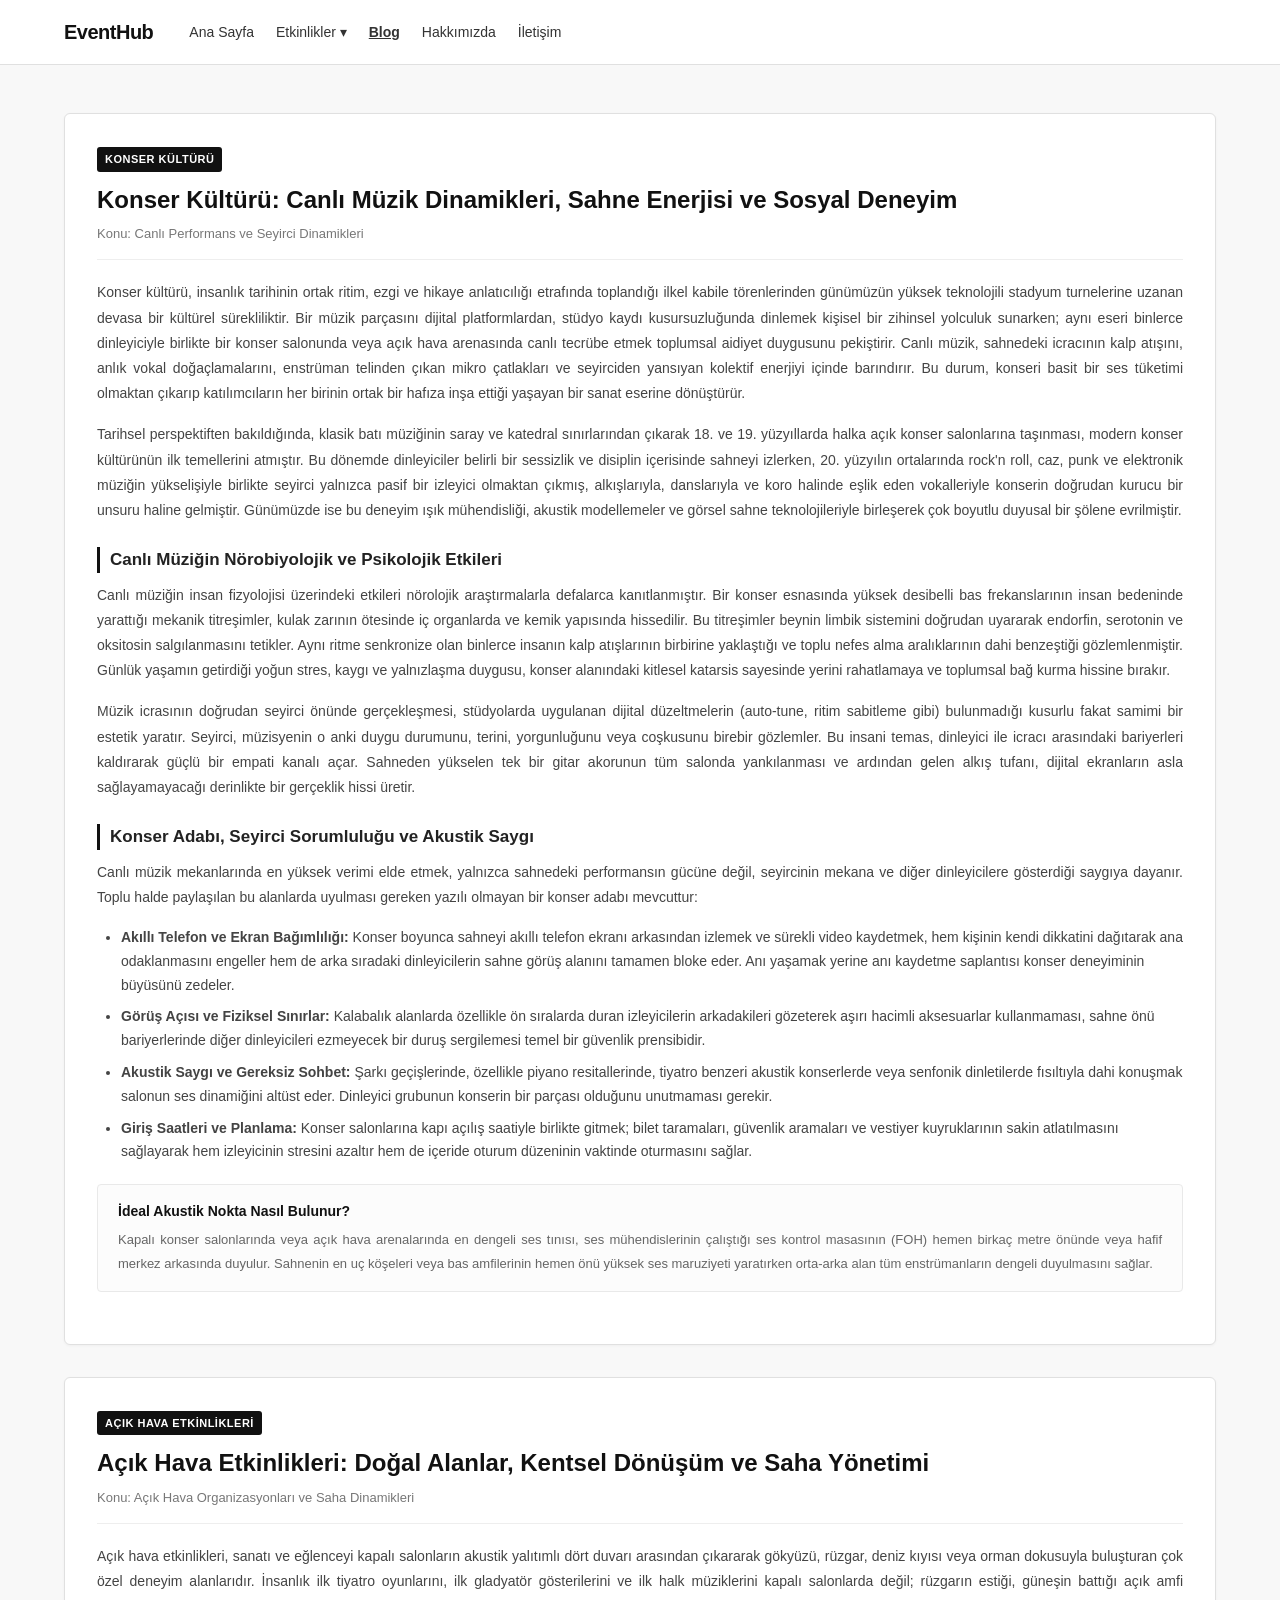
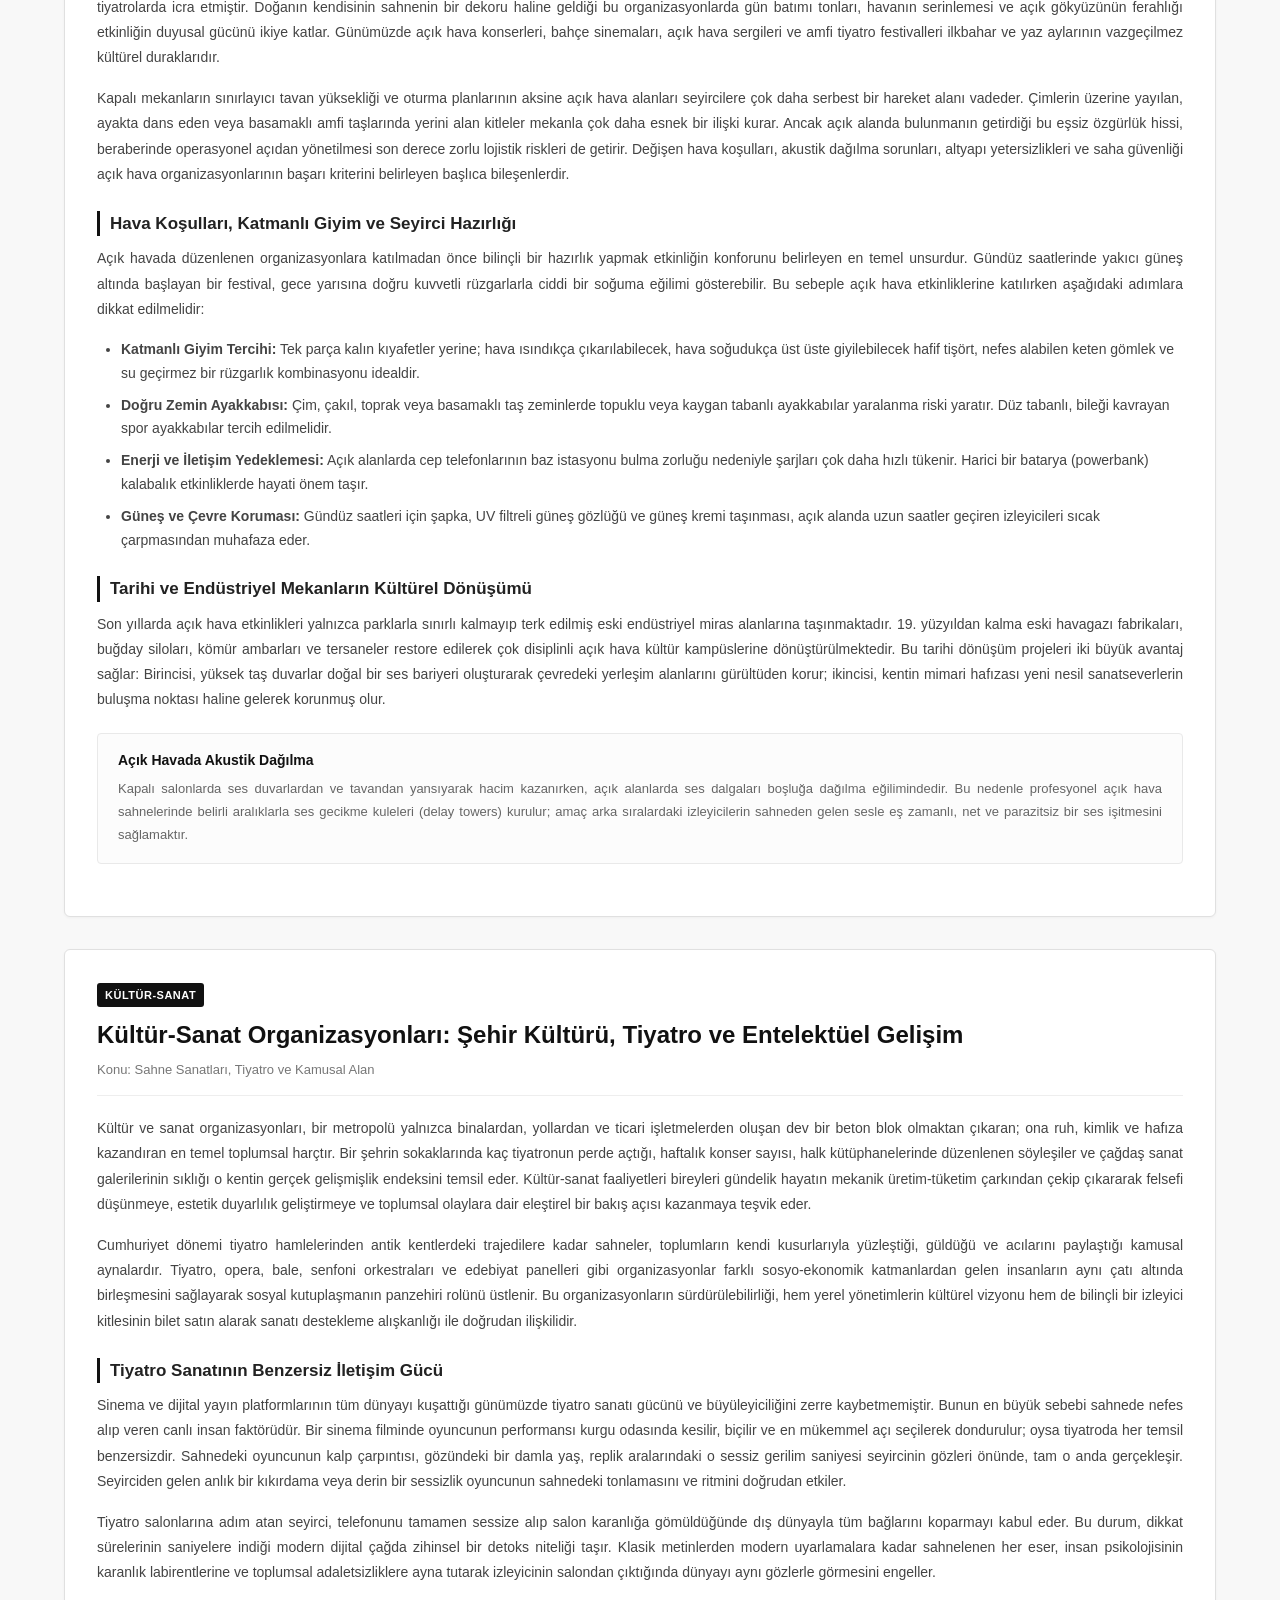
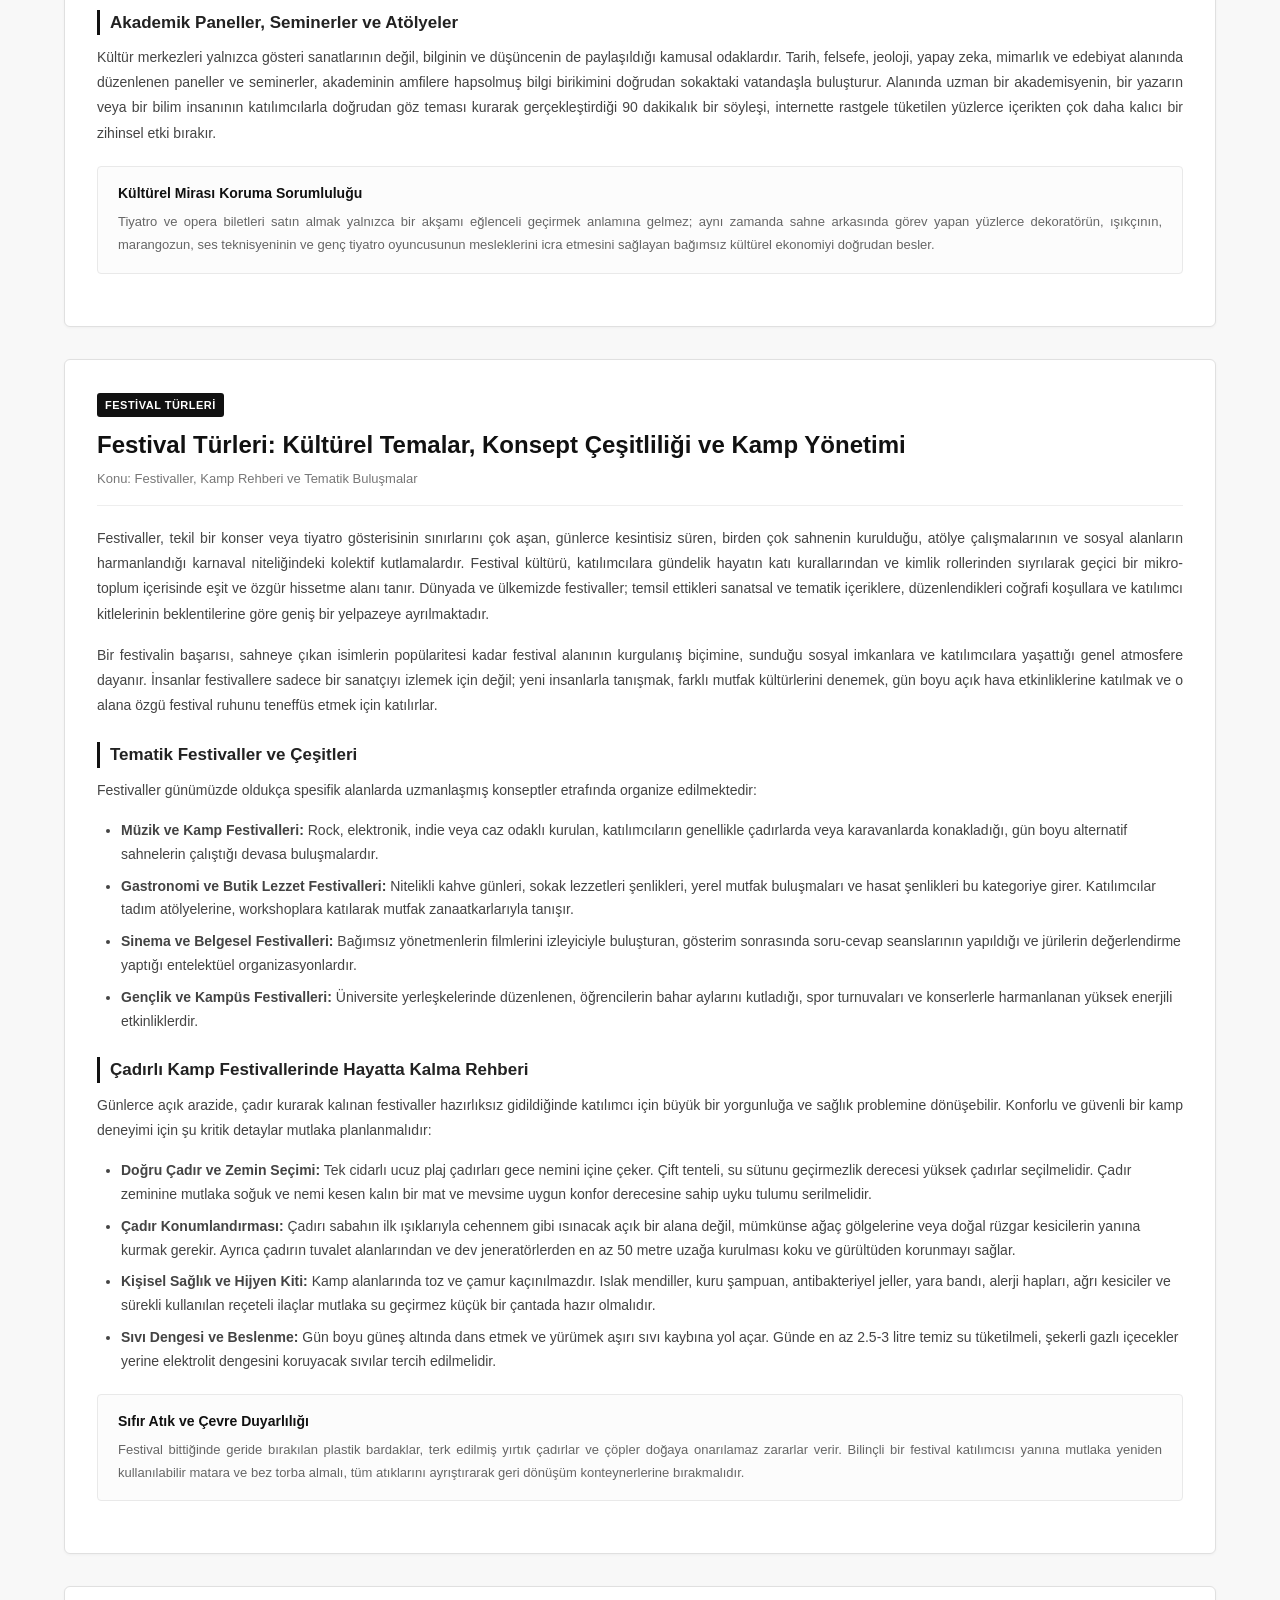
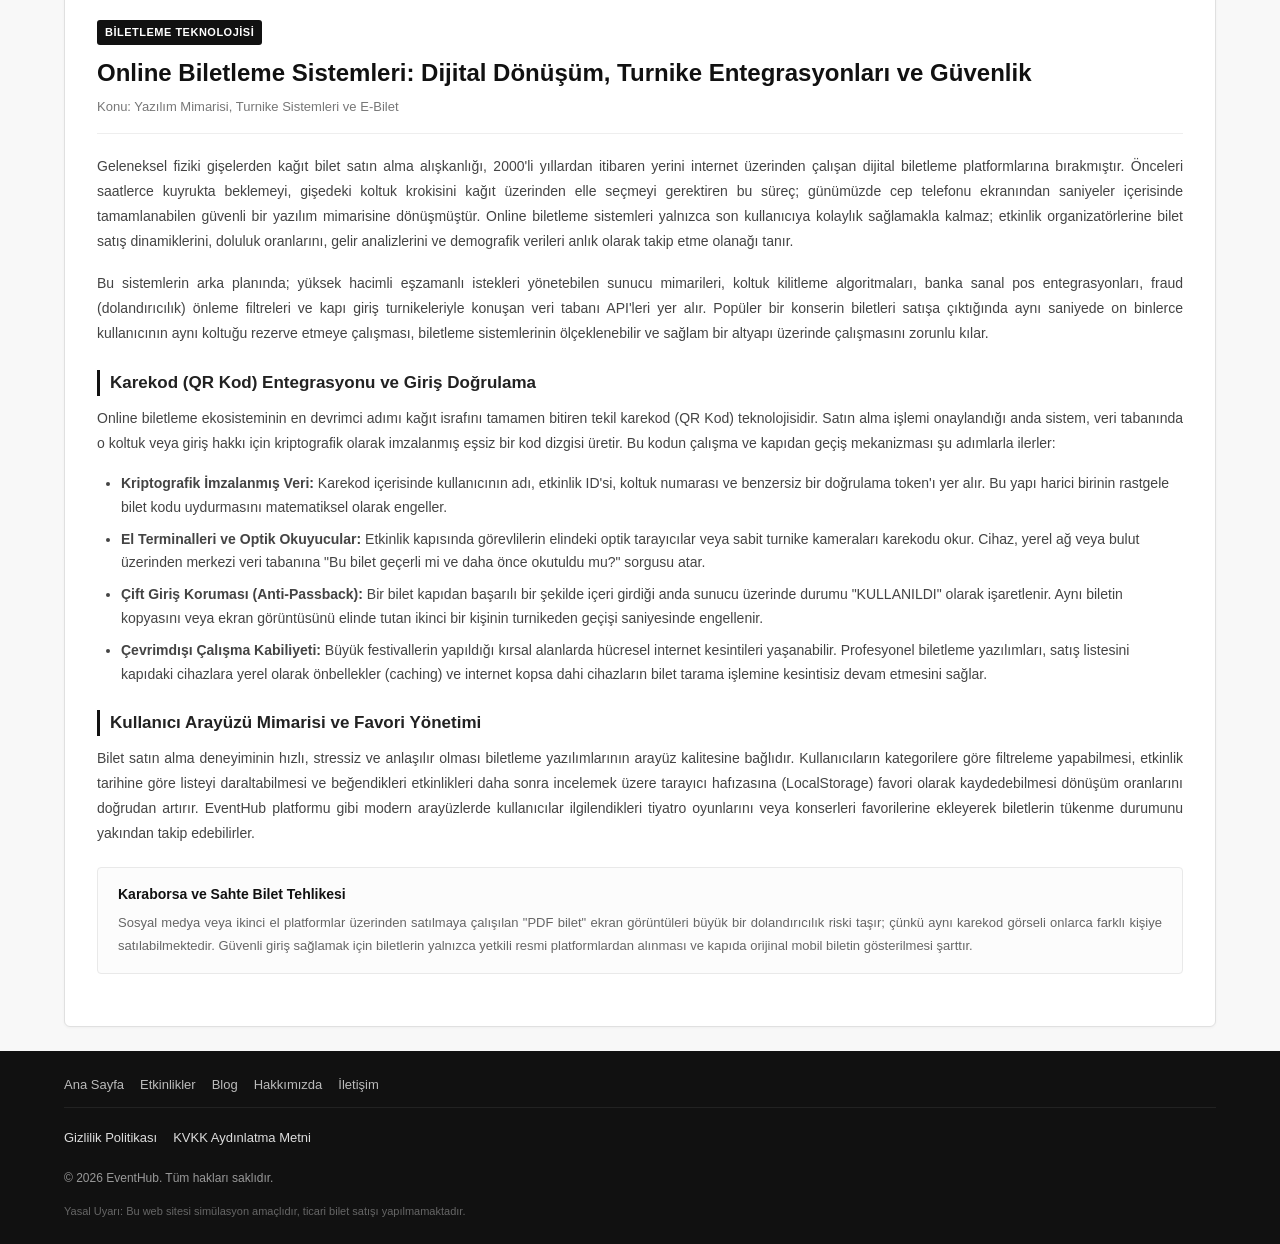
==== blog.html @ a67f977c "blog sayfasi ve AI tarafından olusturulan metinler eklenndi" ====
<!DOCTYPE html>
<html lang="tr">
<head>
  <meta charset="UTF-8">
  <meta name="viewport" content="width=device-width, initial-scale=1.0">
  <title>Blog ve Etkinlik Rehberi | EventHub</title>
  <link rel="stylesheet" href="assets/css/style.css">
</head>
<body>

  <header class="header">
    <div class="nav-bar">
      <a href="index.html" class="logo">EventHub</a>
      <ul class="nav-links">
        <li><a href="index.html">Ana Sayfa</a></li>
        <li class="nav-dropdown">
          <a href="etkinlikler.html" class="dropdown-toggle">Etkinlikler ▾</a>
          <ul class="dropdown-menu">
            <li><a href="etkinlikler.html?kategori=konser">Konserler</a></li>
            <li><a href="etkinlikler.html?kategori=seminer">Seminerler</a></li>
            <li><a href="etkinlikler.html?kategori=festival">Festivaller</a></li>
            <li><a href="etkinlikler.html?kategori=tiyatro">Tiyatro</a></li>
          </ul>
        </li>
        <li><a href="blog.html" style="font-weight: bold; text-decoration: underline;">Blog</a></li>
        <li><a href="hakkimizda.html">Hakkımızda</a></li>
        <li><a href="iletisim.html">İletişim</a></li>
      </ul>
    </div>
  </header>

  <main class="page-body">

    <div class="yazi-kutu">

      <article class="yazi-kart">
        <div class="yazi-ust">
          <span class="kategori-etiket">Konser Kültürü</span>
          <h2>Konser Kültürü: Canlı Müzik Dinamikleri, Sahne Enerjisi ve Sosyal Deneyim</h2>
          <div class="yazi-bilgi">Konu: Canlı Performans ve Seyirci Dinamikleri</div>
        </div>

        <p>Konser kültürü, insanlık tarihinin ortak ritim, ezgi ve hikaye anlatıcılığı etrafında toplandığı ilkel kabile törenlerinden günümüzün yüksek teknolojili stadyum turnelerine uzanan devasa bir kültürel sürekliliktir. Bir müzik parçasını dijital platformlardan, stüdyo kaydı kusursuzluğunda dinlemek kişisel bir zihinsel yolculuk sunarken; aynı eseri binlerce dinleyiciyle birlikte bir konser salonunda veya açık hava arenasında canlı tecrübe etmek toplumsal aidiyet duygusunu pekiştirir. Canlı müzik, sahnedeki icracının kalp atışını, anlık vokal doğaçlamalarını, enstrüman telinden çıkan mikro çatlakları ve seyirciden yansıyan kolektif enerjiyi içinde barındırır. Bu durum, konseri basit bir ses tüketimi olmaktan çıkarıp katılımcıların her birinin ortak bir hafıza inşa ettiği yaşayan bir sanat eserine dönüştürür.</p>

        <p>Tarihsel perspektiften bakıldığında, klasik batı müziğinin saray ve katedral sınırlarından çıkarak 18. ve 19. yüzyıllarda halka açık konser salonlarına taşınması, modern konser kültürünün ilk temellerini atmıştır. Bu dönemde dinleyiciler belirli bir sessizlik ve disiplin içerisinde sahneyi izlerken, 20. yüzyılın ortalarında rock'n roll, caz, punk ve elektronik müziğin yükselişiyle birlikte seyirci yalnızca pasif bir izleyici olmaktan çıkmış, alkışlarıyla, danslarıyla ve koro halinde eşlik eden vokalleriyle konserin doğrudan kurucu bir unsuru haline gelmiştir. Günümüzde ise bu deneyim ışık mühendisliği, akustik modellemeler ve görsel sahne teknolojileriyle birleşerek çok boyutlu duyusal bir şölene evrilmiştir.</p>

        <h3>Canlı Müziğin Nörobiyolojik ve Psikolojik Etkileri</h3>
        <p>Canlı müziğin insan fizyolojisi üzerindeki etkileri nörolojik araştırmalarla defalarca kanıtlanmıştır. Bir konser esnasında yüksek desibelli bas frekanslarının insan bedeninde yarattığı mekanik titreşimler, kulak zarının ötesinde iç organlarda ve kemik yapısında hissedilir. Bu titreşimler beynin limbik sistemini doğrudan uyararak endorfin, serotonin ve oksitosin salgılanmasını tetikler. Aynı ritme senkronize olan binlerce insanın kalp atışlarının birbirine yaklaştığı ve toplu nefes alma aralıklarının dahi benzeştiği gözlemlenmiştir. Günlük yaşamın getirdiği yoğun stres, kaygı ve yalnızlaşma duygusu, konser alanındaki kitlesel katarsis sayesinde yerini rahatlamaya ve toplumsal bağ kurma hissine bırakır.</p>

        <p>Müzik icrasının doğrudan seyirci önünde gerçekleşmesi, stüdyolarda uygulanan dijital düzeltmelerin (auto-tune, ritim sabitleme gibi) bulunmadığı kusurlu fakat samimi bir estetik yaratır. Seyirci, müzisyenin o anki duygu durumunu, terini, yorgunluğunu veya coşkusunu birebir gözlemler. Bu insani temas, dinleyici ile icracı arasındaki bariyerleri kaldırarak güçlü bir empati kanalı açar. Sahneden yükselen tek bir gitar akorunun tüm salonda yankılanması ve ardından gelen alkış tufanı, dijital ekranların asla sağlayamayacağı derinlikte bir gerçeklik hissi üretir.</p>

        <h3>Konser Adabı, Seyirci Sorumluluğu ve Akustik Saygı</h3>
        <p>Canlı müzik mekanlarında en yüksek verimi elde etmek, yalnızca sahnedeki performansın gücüne değil, seyircinin mekana ve diğer dinleyicilere gösterdiği saygıya dayanır. Toplu halde paylaşılan bu alanlarda uyulması gereken yazılı olmayan bir konser adabı mevcuttur:</p>
        <ul>
          <li><strong>Akıllı Telefon ve Ekran Bağımlılığı:</strong> Konser boyunca sahneyi akıllı telefon ekranı arkasından izlemek ve sürekli video kaydetmek, hem kişinin kendi dikkatini dağıtarak ana odaklanmasını engeller hem de arka sıradaki dinleyicilerin sahne görüş alanını tamamen bloke eder. Anı yaşamak yerine anı kaydetme saplantısı konser deneyiminin büyüsünü zedeler.</li>
          <li><strong>Görüş Açısı ve Fiziksel Sınırlar:</strong> Kalabalık alanlarda özellikle ön sıralarda duran izleyicilerin arkadakileri gözeterek aşırı hacimli aksesuarlar kullanmaması, sahne önü bariyerlerinde diğer dinleyicileri ezmeyecek bir duruş sergilemesi temel bir güvenlik prensibidir.</li>
          <li><strong>Akustik Saygı ve Gereksiz Sohbet:</strong> Şarkı geçişlerinde, özellikle piyano resitallerinde, tiyatro benzeri akustik konserlerde veya senfonik dinletilerde fısıltıyla dahi konuşmak salonun ses dinamiğini altüst eder. Dinleyici grubunun konserin bir parçası olduğunu unutmaması gerekir.</li>
          <li><strong>Giriş Saatleri ve Planlama:</strong> Konser salonlarına kapı açılış saatiyle birlikte gitmek; bilet taramaları, güvenlik aramaları ve vestiyer kuyruklarının sakin atlatılmasını sağlayarak hem izleyicinin stresini azaltır hem de içeride oturum düzeninin vaktinde oturmasını sağlar.</li>
        </ul>

        <div class="bilgi-kutu">
          <h4>İdeal Akustik Nokta Nasıl Bulunur?</h4>
          <p>Kapalı konser salonlarında veya açık hava arenalarında en dengeli ses tınısı, ses mühendislerinin çalıştığı ses kontrol masasının (FOH) hemen birkaç metre önünde veya hafif merkez arkasında duyulur. Sahnenin en uç köşeleri veya bas amfilerinin hemen önü yüksek ses maruziyeti yaratırken orta-arka alan tüm enstrümanların dengeli duyulmasını sağlar.</p>
        </div>
      </article>

      <article class="yazi-kart">
        <div class="yazi-ust">
          <span class="kategori-etiket">Açık Hava Etkinlikleri</span>
          <h2>Açık Hava Etkinlikleri: Doğal Alanlar, Kentsel Dönüşüm ve Saha Yönetimi</h2>
          <div class="yazi-bilgi"> Konu: Açık Hava Organizasyonları ve Saha Dinamikleri</div>
        </div>

        <p>Açık hava etkinlikleri, sanatı ve eğlenceyi kapalı salonların akustik yalıtımlı dört duvarı arasından çıkararak gökyüzü, rüzgar, deniz kıyısı veya orman dokusuyla buluşturan çok özel deneyim alanlarıdır. İnsanlık ilk tiyatro oyunlarını, ilk gladyatör gösterilerini ve ilk halk müziklerini kapalı salonlarda değil; rüzgarın estiği, güneşin battığı açık amfi tiyatrolarda icra etmiştir. Doğanın kendisinin sahnenin bir dekoru haline geldiği bu organizasyonlarda gün batımı tonları, havanın serinlemesi ve açık gökyüzünün ferahlığı etkinliğin duyusal gücünü ikiye katlar. Günümüzde açık hava konserleri, bahçe sinemaları, açık hava sergileri ve amfi tiyatro festivalleri ilkbahar ve yaz aylarının vazgeçilmez kültürel duraklarıdır.</p>

        <p>Kapalı mekanların sınırlayıcı tavan yüksekliği ve oturma planlarının aksine açık hava alanları seyircilere çok daha serbest bir hareket alanı vadeder. Çimlerin üzerine yayılan, ayakta dans eden veya basamaklı amfi taşlarında yerini alan kitleler mekanla çok daha esnek bir ilişki kurar. Ancak açık alanda bulunmanın getirdiği bu eşsiz özgürlük hissi, beraberinde operasyonel açıdan yönetilmesi son derece zorlu lojistik riskleri de getirir. Değişen hava koşulları, akustik dağılma sorunları, altyapı yetersizlikleri ve saha güvenliği açık hava organizasyonlarının başarı kriterini belirleyen başlıca bileşenlerdir.</p>

        <h3>Hava Koşulları, Katmanlı Giyim ve Seyirci Hazırlığı</h3>
        <p>Açık havada düzenlenen organizasyonlara katılmadan önce bilinçli bir hazırlık yapmak etkinliğin konforunu belirleyen en temel unsurdur. Gündüz saatlerinde yakıcı güneş altında başlayan bir festival, gece yarısına doğru kuvvetli rüzgarlarla ciddi bir soğuma eğilimi gösterebilir. Bu sebeple açık hava etkinliklerine katılırken aşağıdaki adımlara dikkat edilmelidir:</p>
        <ul>
          <li><strong>Katmanlı Giyim Tercihi:</strong> Tek parça kalın kıyafetler yerine; hava ısındıkça çıkarılabilecek, hava soğudukça üst üste giyilebilecek hafif tişört, nefes alabilen keten gömlek ve su geçirmez bir rüzgarlık kombinasyonu idealdir.</li>
          <li><strong>Doğru Zemin Ayakkabısı:</strong> Çim, çakıl, toprak veya basamaklı taş zeminlerde topuklu veya kaygan tabanlı ayakkabılar yaralanma riski yaratır. Düz tabanlı, bileği kavrayan spor ayakkabılar tercih edilmelidir.</li>
          <li><strong>Enerji ve İletişim Yedeklemesi:</strong> Açık alanlarda cep telefonlarının baz istasyonu bulma zorluğu nedeniyle şarjları çok daha hızlı tükenir. Harici bir batarya (powerbank) kalabalık etkinliklerde hayati önem taşır.</li>
          <li><strong>Güneş ve Çevre Koruması:</strong> Gündüz saatleri için şapka, UV filtreli güneş gözlüğü ve güneş kremi taşınması, açık alanda uzun saatler geçiren izleyicileri sıcak çarpmasından muhafaza eder.</li>
        </ul>

        <h3>Tarihi ve Endüstriyel Mekanların Kültürel Dönüşümü</h3>
        <p>Son yıllarda açık hava etkinlikleri yalnızca parklarla sınırlı kalmayıp terk edilmiş eski endüstriyel miras alanlarına taşınmaktadır. 19. yüzyıldan kalma eski havagazı fabrikaları, buğday siloları, kömür ambarları ve tersaneler restore edilerek çok disiplinli açık hava kültür kampüslerine dönüştürülmektedir. Bu tarihi dönüşüm projeleri iki büyük avantaj sağlar: Birincisi, yüksek taş duvarlar doğal bir ses bariyeri oluşturarak çevredeki yerleşim alanlarını gürültüden korur; ikincisi, kentin mimari hafızası yeni nesil sanatseverlerin buluşma noktası haline gelerek korunmuş olur.</p>

        <div class="bilgi-kutu">
          <h4>Açık Havada Akustik Dağılma</h4>
          <p>Kapalı salonlarda ses duvarlardan ve tavandan yansıyarak hacim kazanırken, açık alanlarda ses dalgaları boşluğa dağılma eğilimindedir. Bu nedenle profesyonel açık hava sahnelerinde belirli aralıklarla ses gecikme kuleleri (delay towers) kurulur; amaç arka sıralardaki izleyicilerin sahneden gelen sesle eş zamanlı, net ve parazitsiz bir ses işitmesini sağlamaktır.</p>
        </div>
      </article>



      <article class="yazi-kart">
        <div class="yazi-ust">
          <span class="kategori-etiket">Kültür-Sanat</span>
          <h2>Kültür-Sanat Organizasyonları: Şehir Kültürü, Tiyatro ve Entelektüel Gelişim</h2>
          <div class="yazi-bilgi"> Konu: Sahne Sanatları, Tiyatro ve Kamusal Alan</div>
        </div>

        <p>Kültür ve sanat organizasyonları, bir metropolü yalnızca binalardan, yollardan ve ticari işletmelerden oluşan dev bir beton blok olmaktan çıkaran; ona ruh, kimlik ve hafıza kazandıran en temel toplumsal harçtır. Bir şehrin sokaklarında kaç tiyatronun perde açtığı, haftalık konser sayısı, halk kütüphanelerinde düzenlenen söyleşiler ve çağdaş sanat galerilerinin sıklığı o kentin gerçek gelişmişlik endeksini temsil eder. Kültür-sanat faaliyetleri bireyleri gündelik hayatın mekanik üretim-tüketim çarkından çekip çıkararak felsefi düşünmeye, estetik duyarlılık geliştirmeye ve toplumsal olaylara dair eleştirel bir bakış açısı kazanmaya teşvik eder.</p>

        <p>Cumhuriyet dönemi tiyatro hamlelerinden antik kentlerdeki trajedilere kadar sahneler, toplumların kendi kusurlarıyla yüzleştiği, güldüğü ve acılarını paylaştığı kamusal aynalardır. Tiyatro, opera, bale, senfoni orkestraları ve edebiyat panelleri gibi organizasyonlar farklı sosyo-ekonomik katmanlardan gelen insanların aynı çatı altında birleşmesini sağlayarak sosyal kutuplaşmanın panzehiri rolünü üstlenir. Bu organizasyonların sürdürülebilirliği, hem yerel yönetimlerin kültürel vizyonu hem de bilinçli bir izleyici kitlesinin bilet satın alarak sanatı destekleme alışkanlığı ile doğrudan ilişkilidir.</p>

        <h3>Tiyatro Sanatının Benzersiz İletişim Gücü</h3>
        <p>Sinema ve dijital yayın platformlarının tüm dünyayı kuşattığı günümüzde tiyatro sanatı gücünü ve büyüleyiciliğini zerre kaybetmemiştir. Bunun en büyük sebebi sahnede nefes alıp veren canlı insan faktörüdür. Bir sinema filminde oyuncunun performansı kurgu odasında kesilir, biçilir ve en mükemmel açı seçilerek dondurulur; oysa tiyatroda her temsil benzersizdir. Sahnedeki oyuncunun kalp çarpıntısı, gözündeki bir damla yaş, replik aralarındaki o sessiz gerilim saniyesi seyircinin gözleri önünde, tam o anda gerçekleşir. Seyirciden gelen anlık bir kıkırdama veya derin bir sessizlik oyuncunun sahnedeki tonlamasını ve ritmini doğrudan etkiler.</p>

        <p>Tiyatro salonlarına adım atan seyirci, telefonunu tamamen sessize alıp salon karanlığa gömüldüğünde dış dünyayla tüm bağlarını koparmayı kabul eder. Bu durum, dikkat sürelerinin saniyelere indiği modern dijital çağda zihinsel bir detoks niteliği taşır. Klasik metinlerden modern uyarlamalara kadar sahnelenen her eser, insan psikolojisinin karanlık labirentlerine ve toplumsal adaletsizliklere ayna tutarak izleyicinin salondan çıktığında dünyayı aynı gözlerle görmesini engeller.</p>

        <h3>Akademik Paneller, Seminerler ve Atölyeler</h3>
        <p>Kültür merkezleri yalnızca gösteri sanatlarının değil, bilginin ve düşüncenin de paylaşıldığı kamusal odaklardır. Tarih, felsefe, jeoloji, yapay zeka, mimarlık ve edebiyat alanında düzenlenen paneller ve seminerler, akademinin amfilere hapsolmuş bilgi birikimini doğrudan sokaktaki vatandaşla buluşturur. Alanında uzman bir akademisyenin, bir yazarın veya bir bilim insanının katılımcılarla doğrudan göz teması kurarak gerçekleştirdiği 90 dakikalık bir söyleşi, internette rastgele tüketilen yüzlerce içerikten çok daha kalıcı bir zihinsel etki bırakır.</p>

        <div class="bilgi-kutu">
          <h4>Kültürel Mirası Koruma Sorumluluğu</h4>
          <p>Tiyatro ve opera biletleri satın almak yalnızca bir akşamı eğlenceli geçirmek anlamına gelmez; aynı zamanda sahne arkasında görev yapan yüzlerce dekoratörün, ışıkçının, marangozun, ses teknisyeninin ve genç tiyatro oyuncusunun mesleklerini icra etmesini sağlayan bağımsız kültürel ekonomiyi doğrudan besler.</p>
        </div>
      </article>



      <article class="yazi-kart">
        <div class="yazi-ust">
          <span class="kategori-etiket">Festival Türleri</span>
          <h2>Festival Türleri: Kültürel Temalar, Konsept Çeşitliliği ve Kamp Yönetimi</h2>
          <div class="yazi-bilgi"> Konu: Festivaller, Kamp Rehberi ve Tematik Buluşmalar</div>
        </div>

        <p>Festivaller, tekil bir konser veya tiyatro gösterisinin sınırlarını çok aşan, günlerce kesintisiz süren, birden çok sahnenin kurulduğu, atölye çalışmalarının ve sosyal alanların harmanlandığı karnaval niteliğindeki kolektif kutlamalardır. Festival kültürü, katılımcılara gündelik hayatın katı kurallarından ve kimlik rollerinden sıyrılarak geçici bir mikro-toplum içerisinde eşit ve özgür hissetme alanı tanır. Dünyada ve ülkemizde festivaller; temsil ettikleri sanatsal ve tematik içeriklere, düzenlendikleri coğrafi koşullara ve katılımcı kitlelerinin beklentilerine göre geniş bir yelpazeye ayrılmaktadır.</p>

        <p>Bir festivalin başarısı, sahneye çıkan isimlerin popülaritesi kadar festival alanının kurgulanış biçimine, sunduğu sosyal imkanlara ve katılımcılara yaşattığı genel atmosfere dayanır. İnsanlar festivallere sadece bir sanatçıyı izlemek için değil; yeni insanlarla tanışmak, farklı mutfak kültürlerini denemek, gün boyu açık hava etkinliklerine katılmak ve o alana özgü festival ruhunu teneffüs etmek için katılırlar.</p>

        <h3>Tematik Festivaller ve Çeşitleri</h3>
        <p>Festivaller günümüzde oldukça spesifik alanlarda uzmanlaşmış konseptler etrafında organize edilmektedir:</p>
        <ul>
          <li><strong>Müzik ve Kamp Festivalleri:</strong> Rock, elektronik, indie veya caz odaklı kurulan, katılımcıların genellikle çadırlarda veya karavanlarda konakladığı, gün boyu alternatif sahnelerin çalıştığı devasa buluşmalardır.</li>
          <li><strong>Gastronomi ve Butik Lezzet Festivalleri:</strong> Nitelikli kahve günleri, sokak lezzetleri şenlikleri, yerel mutfak buluşmaları ve hasat şenlikleri bu kategoriye girer. Katılımcılar tadım atölyelerine, workshoplara katılarak mutfak zanaatkarlarıyla tanışır.</li>
          <li><strong>Sinema ve Belgesel Festivalleri:</strong> Bağımsız yönetmenlerin filmlerini izleyiciyle buluşturan, gösterim sonrasında soru-cevap seanslarının yapıldığı ve jürilerin değerlendirme yaptığı entelektüel organizasyonlardır.</li>
          <li><strong>Gençlik ve Kampüs Festivalleri:</strong> Üniversite yerleşkelerinde düzenlenen, öğrencilerin bahar aylarını kutladığı, spor turnuvaları ve konserlerle harmanlanan yüksek enerjili etkinliklerdir.</li>
        </ul>

        <h3>Çadırlı Kamp Festivallerinde Hayatta Kalma Rehberi</h3>
        <p>Günlerce açık arazide, çadır kurarak kalınan festivaller hazırlıksız gidildiğinde katılımcı için büyük bir yorgunluğa ve sağlık problemine dönüşebilir. Konforlu ve güvenli bir kamp deneyimi için şu kritik detaylar mutlaka planlanmalıdır:</p>
        <ul>
          <li><strong>Doğru Çadır ve Zemin Seçimi:</strong> Tek cidarlı ucuz plaj çadırları gece nemini içine çeker. Çift tenteli, su sütunu geçirmezlik derecesi yüksek çadırlar seçilmelidir. Çadır zeminine mutlaka soğuk ve nemi kesen kalın bir mat ve mevsime uygun konfor derecesine sahip uyku tulumu serilmelidir.</li>
          <li><strong>Çadır Konumlandırması:</strong> Çadırı sabahın ilk ışıklarıyla cehennem gibi ısınacak açık bir alana değil, mümkünse ağaç gölgelerine veya doğal rüzgar kesicilerin yanına kurmak gerekir. Ayrıca çadırın tuvalet alanlarından ve dev jeneratörlerden en az 50 metre uzağa kurulması koku ve gürültüden korunmayı sağlar.</li>
          <li><strong>Kişisel Sağlık ve Hijyen Kiti:</strong> Kamp alanlarında toz ve çamur kaçınılmazdır. Islak mendiller, kuru şampuan, antibakteriyel jeller, yara bandı, alerji hapları, ağrı kesiciler ve sürekli kullanılan reçeteli ilaçlar mutlaka su geçirmez küçük bir çantada hazır olmalıdır.</li>
          <li><strong>Sıvı Dengesi ve Beslenme:</strong> Gün boyu güneş altında dans etmek ve yürümek aşırı sıvı kaybına yol açar. Günde en az 2.5-3 litre temiz su tüketilmeli, şekerli gazlı içecekler yerine elektrolit dengesini koruyacak sıvılar tercih edilmelidir.</li>
        </ul>

        <div class="bilgi-kutu">
          <h4>Sıfır Atık ve Çevre Duyarlılığı</h4>
          <p>Festival bittiğinde geride bırakılan plastik bardaklar, terk edilmiş yırtık çadırlar ve çöpler doğaya onarılamaz zararlar verir. Bilinçli bir festival katılımcısı yanına mutlaka yeniden kullanılabilir matara ve bez torba almalı, tüm atıklarını ayrıştırarak geri dönüşüm konteynerlerine bırakmalıdır.</p>
        </div>
      </article>

      <article class="yazi-kart">
        <div class="yazi-ust">
          <span class="kategori-etiket">Biletleme Teknolojisi</span>
          <h2>Online Biletleme Sistemleri: Dijital Dönüşüm, Turnike Entegrasyonları ve Güvenlik</h2>
          <div class="yazi-bilgi">  Konu: Yazılım Mimarisi, Turnike Sistemleri ve E-Bilet</div>
        </div>

        <p>Geleneksel fiziki gişelerden kağıt bilet satın alma alışkanlığı, 2000'li yıllardan itibaren yerini internet üzerinden çalışan dijital biletleme platformlarına bırakmıştır. Önceleri saatlerce kuyrukta beklemeyi, gişedeki koltuk krokisini kağıt üzerinden elle seçmeyi gerektiren bu süreç; günümüzde cep telefonu ekranından saniyeler içerisinde tamamlanabilen güvenli bir yazılım mimarisine dönüşmüştür. Online biletleme sistemleri yalnızca son kullanıcıya kolaylık sağlamakla kalmaz; etkinlik organizatörlerine bilet satış dinamiklerini, doluluk oranlarını, gelir analizlerini ve demografik verileri anlık olarak takip etme olanağı tanır.</p>

        <p>Bu sistemlerin arka planında; yüksek hacimli eşzamanlı istekleri yönetebilen sunucu mimarileri, koltuk kilitleme algoritmaları, banka sanal pos entegrasyonları, fraud (dolandırıcılık) önleme filtreleri ve kapı giriş turnikeleriyle konuşan veri tabanı API'leri yer alır. Popüler bir konserin biletleri satışa çıktığında aynı saniyede on binlerce kullanıcının aynı koltuğu rezerve etmeye çalışması, biletleme sistemlerinin ölçeklenebilir ve sağlam bir altyapı üzerinde çalışmasını zorunlu kılar.</p>

        <h3>Karekod (QR Kod) Entegrasyonu ve Giriş Doğrulama</h3>
        <p>Online biletleme ekosisteminin en devrimci adımı kağıt israfını tamamen bitiren tekil karekod (QR Kod) teknolojisidir. Satın alma işlemi onaylandığı anda sistem, veri tabanında o koltuk veya giriş hakkı için kriptografik olarak imzalanmış eşsiz bir kod dizgisi üretir. Bu kodun çalışma ve kapıdan geçiş mekanizması şu adımlarla ilerler:</p>
        <ul>
          <li><strong>Kriptografik İmzalanmış Veri:</strong> Karekod içerisinde kullanıcının adı, etkinlik ID'si, koltuk numarası ve benzersiz bir doğrulama token'ı yer alır. Bu yapı harici birinin rastgele bilet kodu uydurmasını matematiksel olarak engeller.</li>
          <li><strong>El Terminalleri ve Optik Okuyucular:</strong> Etkinlik kapısında görevlilerin elindeki optik tarayıcılar veya sabit turnike kameraları karekodu okur. Cihaz, yerel ağ veya bulut üzerinden merkezi veri tabanına "Bu bilet geçerli mi ve daha önce okutuldu mu?" sorgusu atar.</li>
          <li><strong>Çift Giriş Koruması (Anti-Passback):</strong> Bir bilet kapıdan başarılı bir şekilde içeri girdiği anda sunucu üzerinde durumu "KULLANILDI" olarak işaretlenir. Aynı biletin kopyasını veya ekran görüntüsünü elinde tutan ikinci bir kişinin turnikeden geçişi saniyesinde engellenir.</li>
          <li><strong>Çevrimdışı Çalışma Kabiliyeti:</strong> Büyük festivallerin yapıldığı kırsal alanlarda hücresel internet kesintileri yaşanabilir. Profesyonel biletleme yazılımları, satış listesini kapıdaki cihazlara yerel olarak önbellekler (caching) ve internet kopsa dahi cihazların bilet tarama işlemine kesintisiz devam etmesini sağlar.</li>
        </ul>

        <h3>Kullanıcı Arayüzü Mimarisi ve Favori Yönetimi</h3>
        <p>Bilet satın alma deneyiminin hızlı, stressiz ve anlaşılır olması biletleme yazılımlarının arayüz kalitesine bağlıdır. Kullanıcıların kategorilere göre filtreleme yapabilmesi, etkinlik tarihine göre listeyi daraltabilmesi ve beğendikleri etkinlikleri daha sonra incelemek üzere tarayıcı hafızasına (LocalStorage) favori olarak kaydedebilmesi dönüşüm oranlarını doğrudan artırır. EventHub platformu gibi modern arayüzlerde kullanıcılar ilgilendikleri tiyatro oyunlarını veya konserleri favorilerine ekleyerek biletlerin tükenme durumunu yakından takip edebilirler.</p>

        <div class="bilgi-kutu">
          <h4>Karaborsa ve Sahte Bilet Tehlikesi</h4>
          <p>Sosyal medya veya ikinci el platformlar üzerinden satılmaya çalışılan "PDF bilet" ekran görüntüleri büyük bir dolandırıcılık riski taşır; çünkü aynı karekod görseli onlarca farklı kişiye satılabilmektedir. Güvenli giriş sağlamak için biletlerin yalnızca yetkili resmi platformlardan alınması ve kapıda orijinal mobil biletin gösterilmesi şarttır.</p>
        </div>
      </article>

    </div>

  </main>

  <footer class="footer">
    <div class="footer-box">
      <div class="footer-nav">
        <a href="index.html">Ana Sayfa</a>
        <a href="etkinlikler.html">Etkinlikler</a>
        <a href="blog.html">Blog</a>
        <a href="hakkimizda.html">Hakkımızda</a>
        <a href="iletisim.html">İletişim</a>
      </div>
      <div class="links">
        <a href="gizlilik-politikasi.html">Gizlilik Politikası</a>
        <a href="kvkk.html">KVKK Aydınlatma Metni</a>
      </div>
      <p class="copy">&copy; 2026 EventHub. Tüm hakları saklıdır.</p>
      <p class="disclaimer">Yasal Uyarı: Bu web sitesi simülasyon amaçlıdır, ticari bilet satışı yapılmamaktadır.</p>
    </div>
  </footer>

</body>
</html>
---- assets/css/style.css ----
* {
  margin: 0;
  padding: 0;
  box-sizing: border-box;
}

html, body {
  min-height: 100vh;
}

body {
  display: flex;
  flex-direction: column;
  font-family: Arial, sans-serif;
  color: #111;
  background-color: #f8f8f8;
  line-height: 1.5;
}

a {
  text-decoration: none;
  color: inherit;
}

ul {
  list-style: none;
}

/* Navigasyon / Header */
.header {
  background: #ffffff;
  border-bottom: 1px solid #e0e0e0;
  width: 100%;
}

.nav-bar {
  display: flex;
  justify-content: flex-start;
  align-items: center;
  gap: 36px;
  height: 64px;
  width: 90%;
  max-width: 1200px;
  margin: 0 auto;
  padding: 0;
}

.logo {
  font-size: 20px;
  font-weight: bold;
  letter-spacing: -0.5px;
  margin: 0;
}

.nav-links {
  display: flex;
  align-items: center;
  gap: 22px;
  margin: 0;
  padding: 0;
}

.nav-links a {
  font-size: 14px;
  color: #333;
}

.nav-links a:hover {
  color: #000;
  text-decoration: underline;
}

/* Dropdown Menü */
.nav-dropdown {
  position: relative;
}

.dropdown-toggle {
  cursor: pointer;
  display: inline-flex;
  align-items: center;
}

.dropdown-menu {
  display: none;
  position: absolute;
  top: 100%;
  left: 0;
  background: #ffffff;
  border: 1px solid #e0e0e0;
  border-radius: 4px;
  min-width: 150px;
  box-shadow: 0 4px 12px rgba(0, 0, 0, 0.08);
  padding: 6px 0;
  z-index: 100;
}

.dropdown-menu li {
  width: 100%;
}

.dropdown-menu a {
  display: block;
  padding: 8px 16px;
  font-size: 13px;
  color: #333;
  white-space: nowrap;
}

.dropdown-menu a:hover {
  background-color: #f5f5f5;
  color: #000;
  text-decoration: none;
}

.nav-dropdown:hover .dropdown-menu {
  display: block;
}

.page-body {
  flex: 1;
  width: 90%;
  max-width: 1200px;
  margin: 24px auto;
}

.top-banner {
  background: #ffffff;
  border: 1px solid #e0e0e0;
  border-radius: 4px;
  padding: 30px;
  margin-bottom: 24px;
}

.top-banner h1 {
  font-size: 22px;
  margin-bottom: 6px;
}

.top-banner p {
  font-size: 14px;
  color: #555;
}

.filter-wrap {
  margin-bottom: 24px;
}

.filter-buttons {
  display: flex;
  gap: 8px;
  flex-wrap: wrap;
}

.filter-btn {
  background: #fff;
  color: #111;
  border: 1px solid #ccc;
  padding: 8px 16px;
  font-size: 13px;
  font-weight: 500;
  border-radius: 4px;
  cursor: pointer;
}

.filter-btn:hover,
.filter-btn.active {
  background: #111;
  color: #fff;
  border-color: #111;
}

.events-wrap {
  margin-bottom: 30px;
}

.events-head {
  display: flex;
  justify-content: space-between;
  align-items: center;
  margin-bottom: 16px;
}

.events-head h2 {
  font-size: 18px;
}

.events-head a {
  font-size: 13px;
  color: #555;
}

.events-head a:hover {
  text-decoration: underline;
}

.cards-grid {
  display: grid;
  grid-template-columns: repeat(auto-fill, minmax(260px, 280px));
  justify-content: start;
  gap: 24px;
}

.event-card {
  background: #fff;
  border: 1px solid #e0e0e0;
  border-radius: 6px;
  overflow: hidden;
  display: flex;
  flex-direction: column;
}

.event-card:hover {
  transform: translateY(-3px);
  box-shadow: 0 4px 12px rgba(0, 0, 0, 0.08);
}

.card-img-wrap {
  position: relative;
  width: 100%;
  height: 180px;
  background: #eee;
}

.card-img-wrap img {
  width: 100%;
  height: 100%;
  object-fit: cover;
  display: block;
}

.card-badge {
  position: absolute;
  top: 10px;
  left: 10px;
  background: rgba(0, 0, 0, 0.75);
  color: #fff;
  font-size: 11px;
  font-weight: 600;
  padding: 4px 8px;
  border-radius: 3px;
  text-transform: uppercase;
}

.btn-fav {
  position: absolute;
  top: 10px;
  right: 10px;
  background: rgba(255, 255, 255, 0.9);
  border: 1px solid #ddd;
  font-size: 11px;
  font-weight: 600;
  padding: 4px 8px;
  border-radius: 4px;
  cursor: pointer;
  color: #333;
}

.btn-fav.active {
  background: #111;
  color: #fff;
  border-color: #111;
}

.card-body {
  padding: 14px;
  display: flex;
  flex-direction: column;
  flex: 1;
}

.card-date {
  font-size: 12px;
  color: #666;
  margin-bottom: 6px;
}

.card-title {
  font-size: 15px;
  font-weight: bold;
  margin-bottom: 6px;
  line-height: 1.3;
}

.card-location {
  font-size: 13px;
  color: #555;
  margin-bottom: 14px;
}

.card-footer {
  margin-top: auto;
  display: flex;
  justify-content: space-between;
  align-items: center;
  border-top: 1px solid #f0f0f0;
  padding-top: 10px;
}

.card-price {
  font-size: 15px;
  font-weight: bold;
}

.btn-detail {
  background: #111;
  color: #fff;
  padding: 6px 12px;
  font-size: 12px;
  font-weight: bold;
  border-radius: 4px;
}

.btn-detail:hover {
  background: #333;
}

.no-events {
  grid-column: 1 / -1;
  padding: 24px 0;
  color: #666;
  font-size: 14px;
}

/* Footer */
.footer {
  background: #111111;
  color: #999;
  padding: 24px 0;
  font-size: 13px;
  margin-top: auto;
  width: 100%;
}

.footer-box {
  width: 90%;
  max-width: 1200px;
  margin: 0 auto;
  display: flex;
  flex-direction: column;
  gap: 12px;
}

.footer-nav {
  display: flex;
  flex-wrap: wrap;
  gap: 16px;
  margin-bottom: 8px;
  padding-bottom: 12px;
  border-bottom: 1px solid #222;
}

.footer-nav a {
  color: #bbb;
  font-size: 13px;
}

.footer-nav a:hover {
  color: #fff;
  text-decoration: underline;
}

.links {
  display: flex;
  gap: 16px;
  margin-bottom: 10px;
  flex-wrap: wrap;
}

.links a {
  color: #ddd;
}

.links a:hover {
  text-decoration: underline;
}

.copy {
  margin-bottom: 4px;
  font-size: 12px;
}

.disclaimer {
  font-size: 11px;
  color: #666;
}

.detay-kutu {
  background: #ffffff;
  border: 1px solid #e0e0e0;
  border-radius: 6px;
  padding: 24px;
  display: flex !important;
  flex-direction: row !important;
  align-items: flex-start !important;
  gap: 32px !important;
  margin-top: 16px;
}

.detay-sol {
  flex: 0 0 360px !important;
  width: 360px !important;
  max-width: 360px !important;
}

.detay-sol img {
  width: 100% !important;
  height: auto;
  border-radius: 4px;
  display: block;
}

.detay-sag {
  flex: 1 !important;
}

.detay-badge {
  display: inline-block;
  background: #111;
  color: #fff;
  font-size: 11px;
  font-weight: bold;
  padding: 4px 8px;
  border-radius: 3px;
  text-transform: uppercase;
  margin-bottom: 12px;
}

.detay-baslik {
  font-size: 24px;
  margin-bottom: 14px;
}

.detay-bilgiler {
  background: #fafafa;
  border: 1px solid #eee;
  border-radius: 4px;
  padding: 12px 16px;
  margin-bottom: 18px;
}

.detay-bilgiler div, .detay-bilgiler p {
  font-size: 14px;
  color: #333;
  margin-bottom: 6px;
}

.detay-aciklama h3 {
  font-size: 16px;
  margin-bottom: 8px;
}

.detay-aciklama p {
  font-size: 14px;
  color: #555;
  line-height: 1.6;
}

@media (max-width: 768px) {
  .nav-bar {
    height: auto;
    flex-direction: column;
    align-items: flex-start;
    padding: 14px 0;
    gap: 12px;
  }

  .nav-links {
    flex-wrap: wrap;
    gap: 14px;
  }

  .dropdown-menu {
    position: static;
    box-shadow: none;
    border: none;
    padding-left: 12px;
  }

  .top-banner {
    padding: 20px 16px;
  }

  .top-banner h1 {
    font-size: 18px;
  }

  .links {
    flex-wrap: wrap;
  }

  .detay-kutu {
    flex-direction: column !important;
  }

  .detay-sol {
    width: 100% !important;
    max-width: 100% !important;
    flex: none !important;
  }
}
/* ===================================================
   BLOG SAYFASI STİLLERİ
   =================================================== */
.yazi-kutu {
  display: flex;
  flex-direction: column;
  gap: 32px;
  margin-top: 24px;
}

.yazi-kart {
  background: #ffffff;
  border: 1px solid #e0e0e0;
  border-radius: 6px;
  padding: 32px;
  box-shadow: 0 1px 3px rgba(0, 0, 0, 0.04);
}

.yazi-ust {
  margin-bottom: 20px;
  border-bottom: 1px solid #eeeeee;
  padding-bottom: 16px;
}

.kategori-etiket {
  display: inline-block;
  background: #111111;
  color: #ffffff;
  font-size: 11px;
  font-weight: 700;
  padding: 4px 8px;
  border-radius: 3px;
  text-transform: uppercase;
  letter-spacing: 0.5px;
  margin-bottom: 12px;
}

.yazi-kart h2 {
  font-size: 24px;
  color: #111111;
  margin-bottom: 8px;
  line-height: 1.35;
}

.yazi-bilgi {
  font-size: 13px;
  color: #777777;
}

.yazi-kart h3 {
  font-size: 17px;
  color: #222222;
  margin: 24px 0 10px 0;
  border-left: 3px solid #111111;
  padding-left: 10px;
}

.yazi-kart p {
  font-size: 14px;
  color: #444444;
  line-height: 1.8;
  margin-bottom: 16px;
  text-align: justify;
}

.yazi-kart ul {
  margin: 12px 0 20px 24px;
  list-style-type: disc;
}

.yazi-kart ul li {
  font-size: 14px;
  color: #444444;
  line-height: 1.7;
  margin-bottom: 8px;
}

.bilgi-kutu {
  background: #fcfcfc;
  border: 1px solid #e9e9e9;
  border-radius: 4px;
  padding: 16px 20px;
  margin: 20px 0;
}

.bilgi-kutu h4 {
  font-size: 14px;
  margin-bottom: 6px;
  color: #111111;
}

.bilgi-kutu p {
  margin-bottom: 0;
  font-size: 13px;
  color: #666666;
}
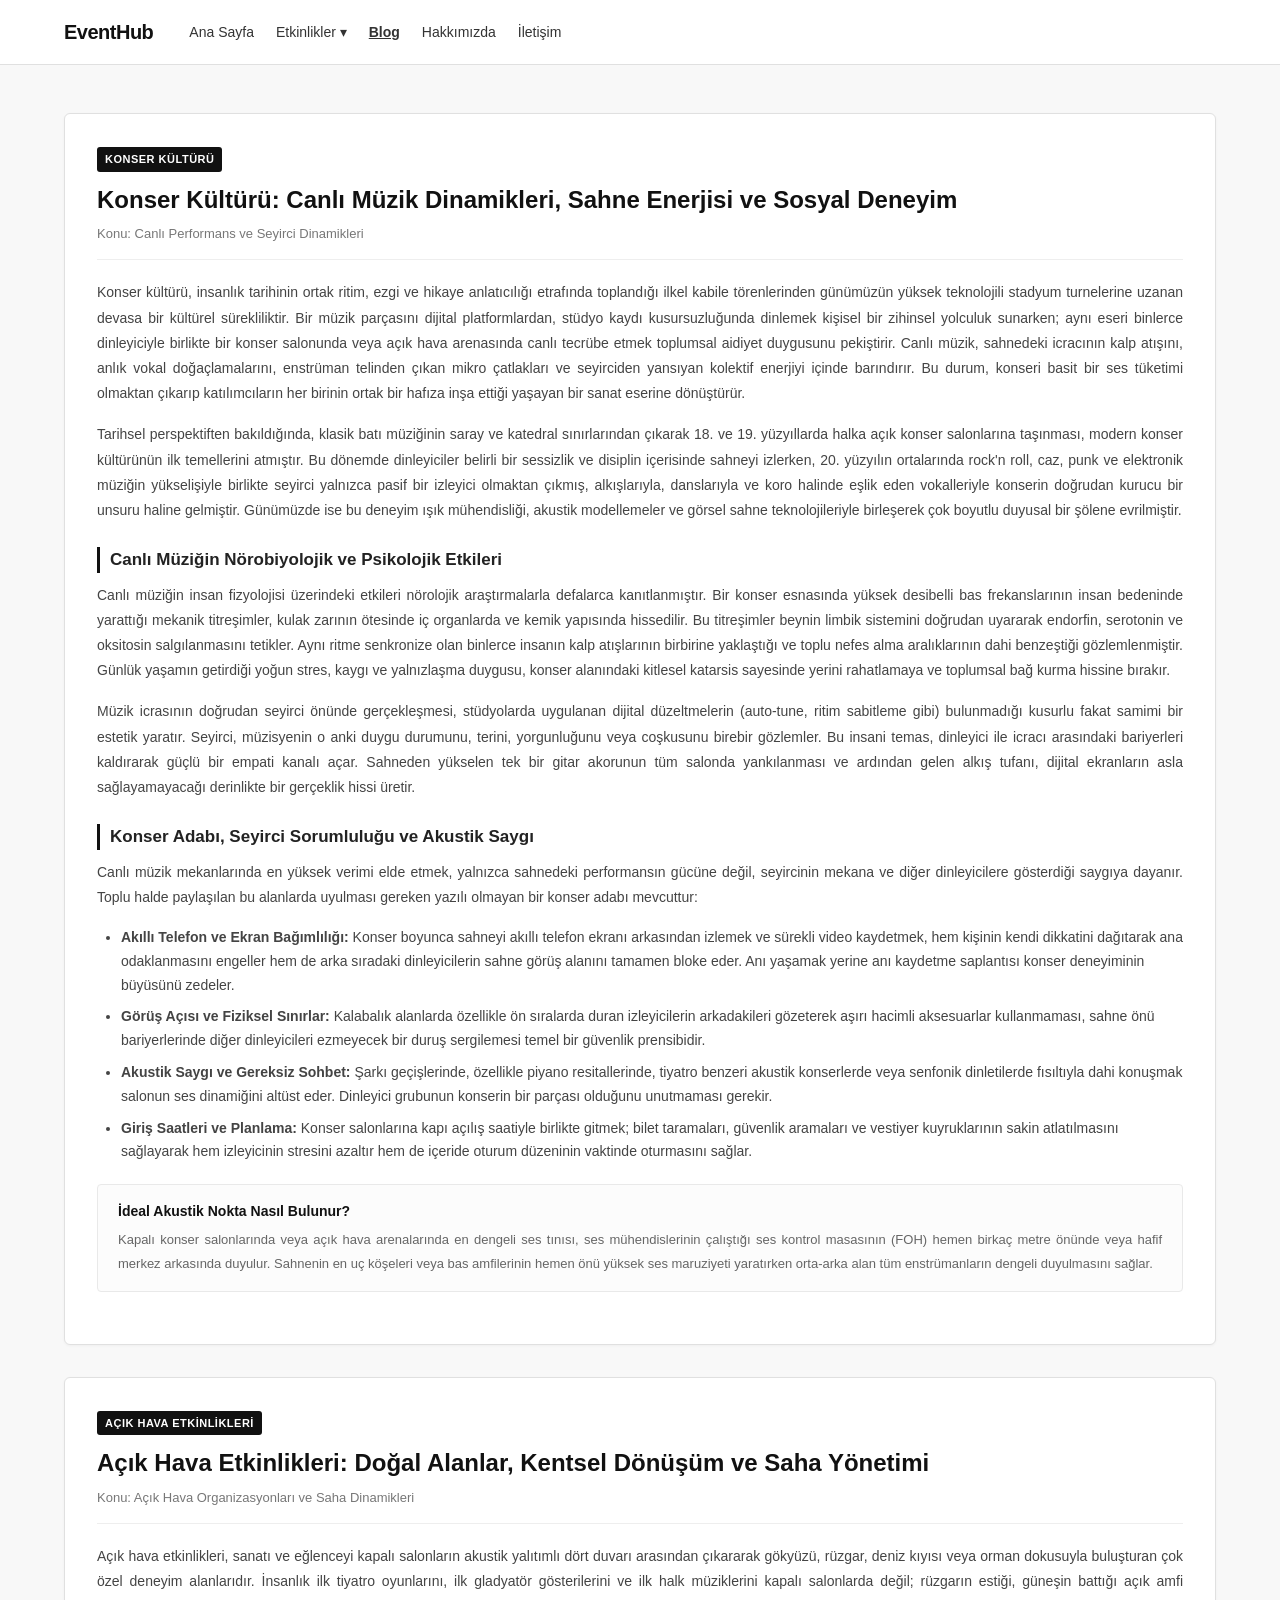
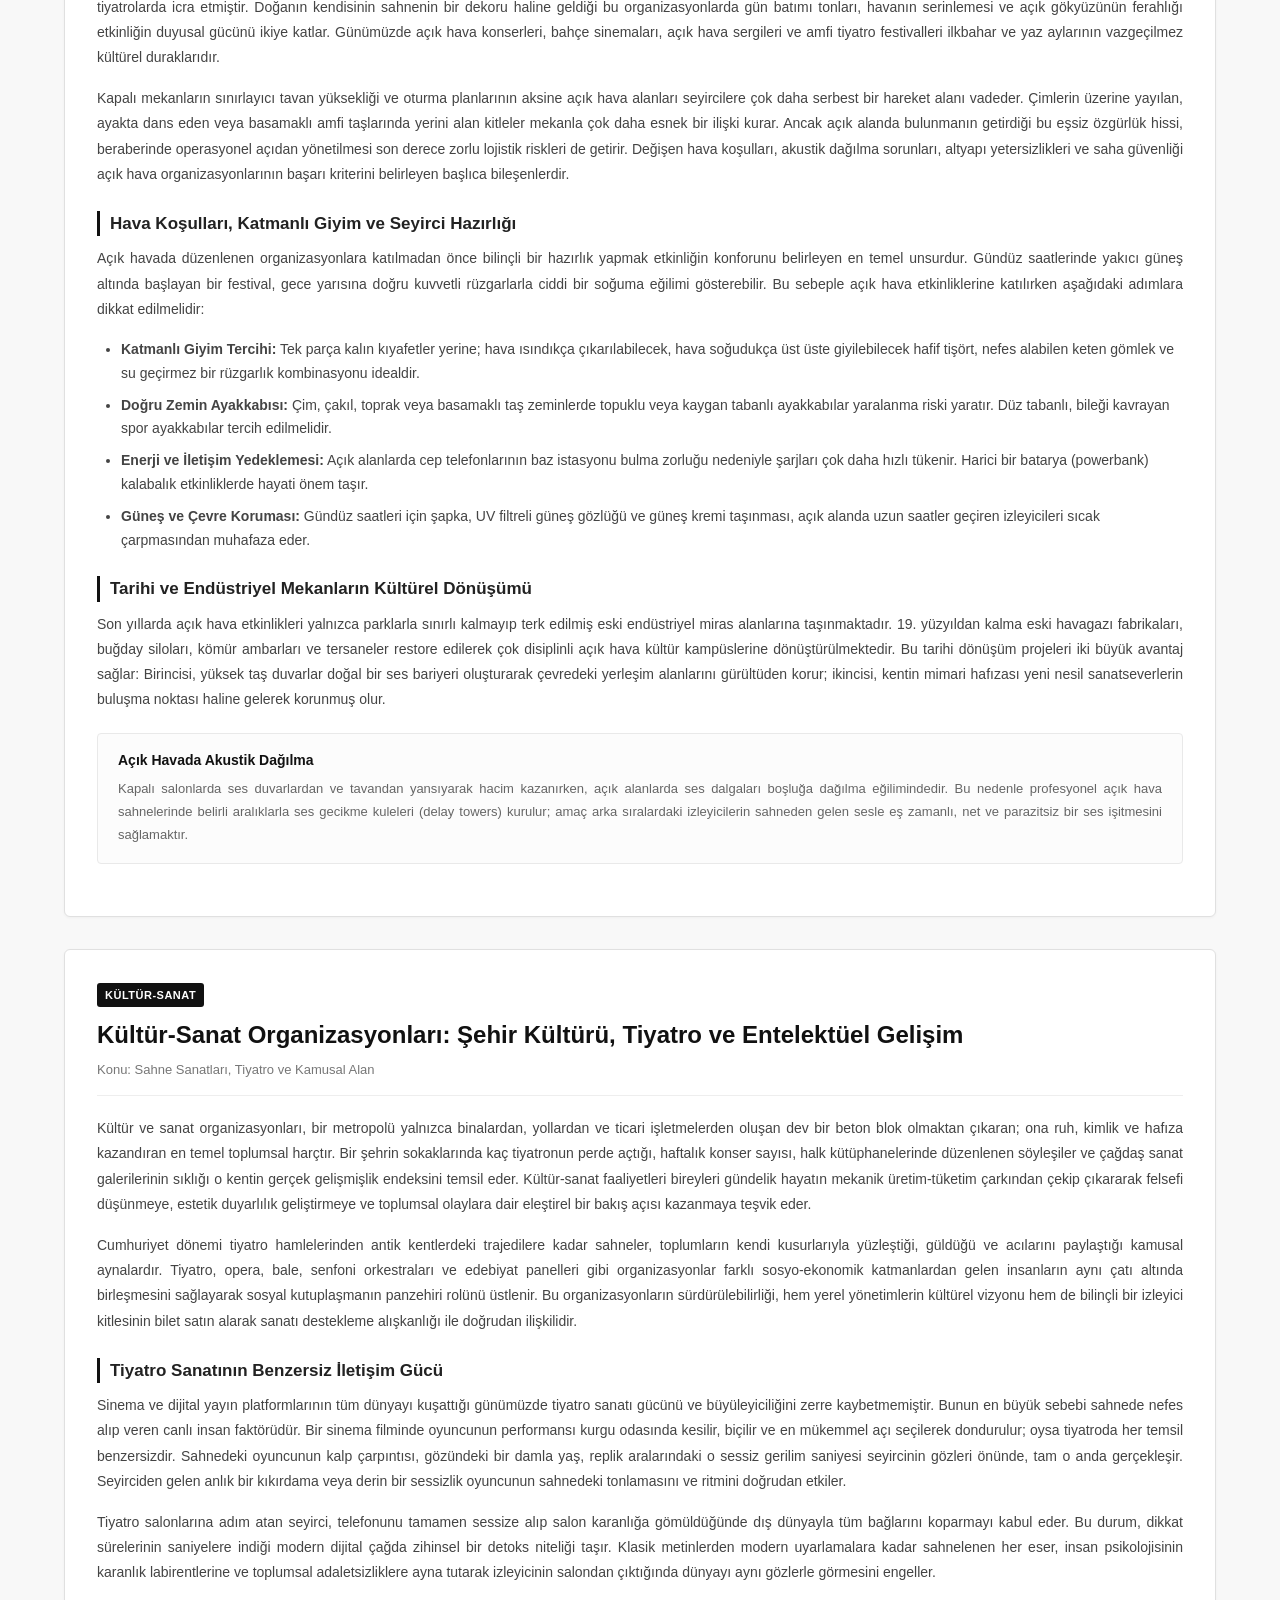
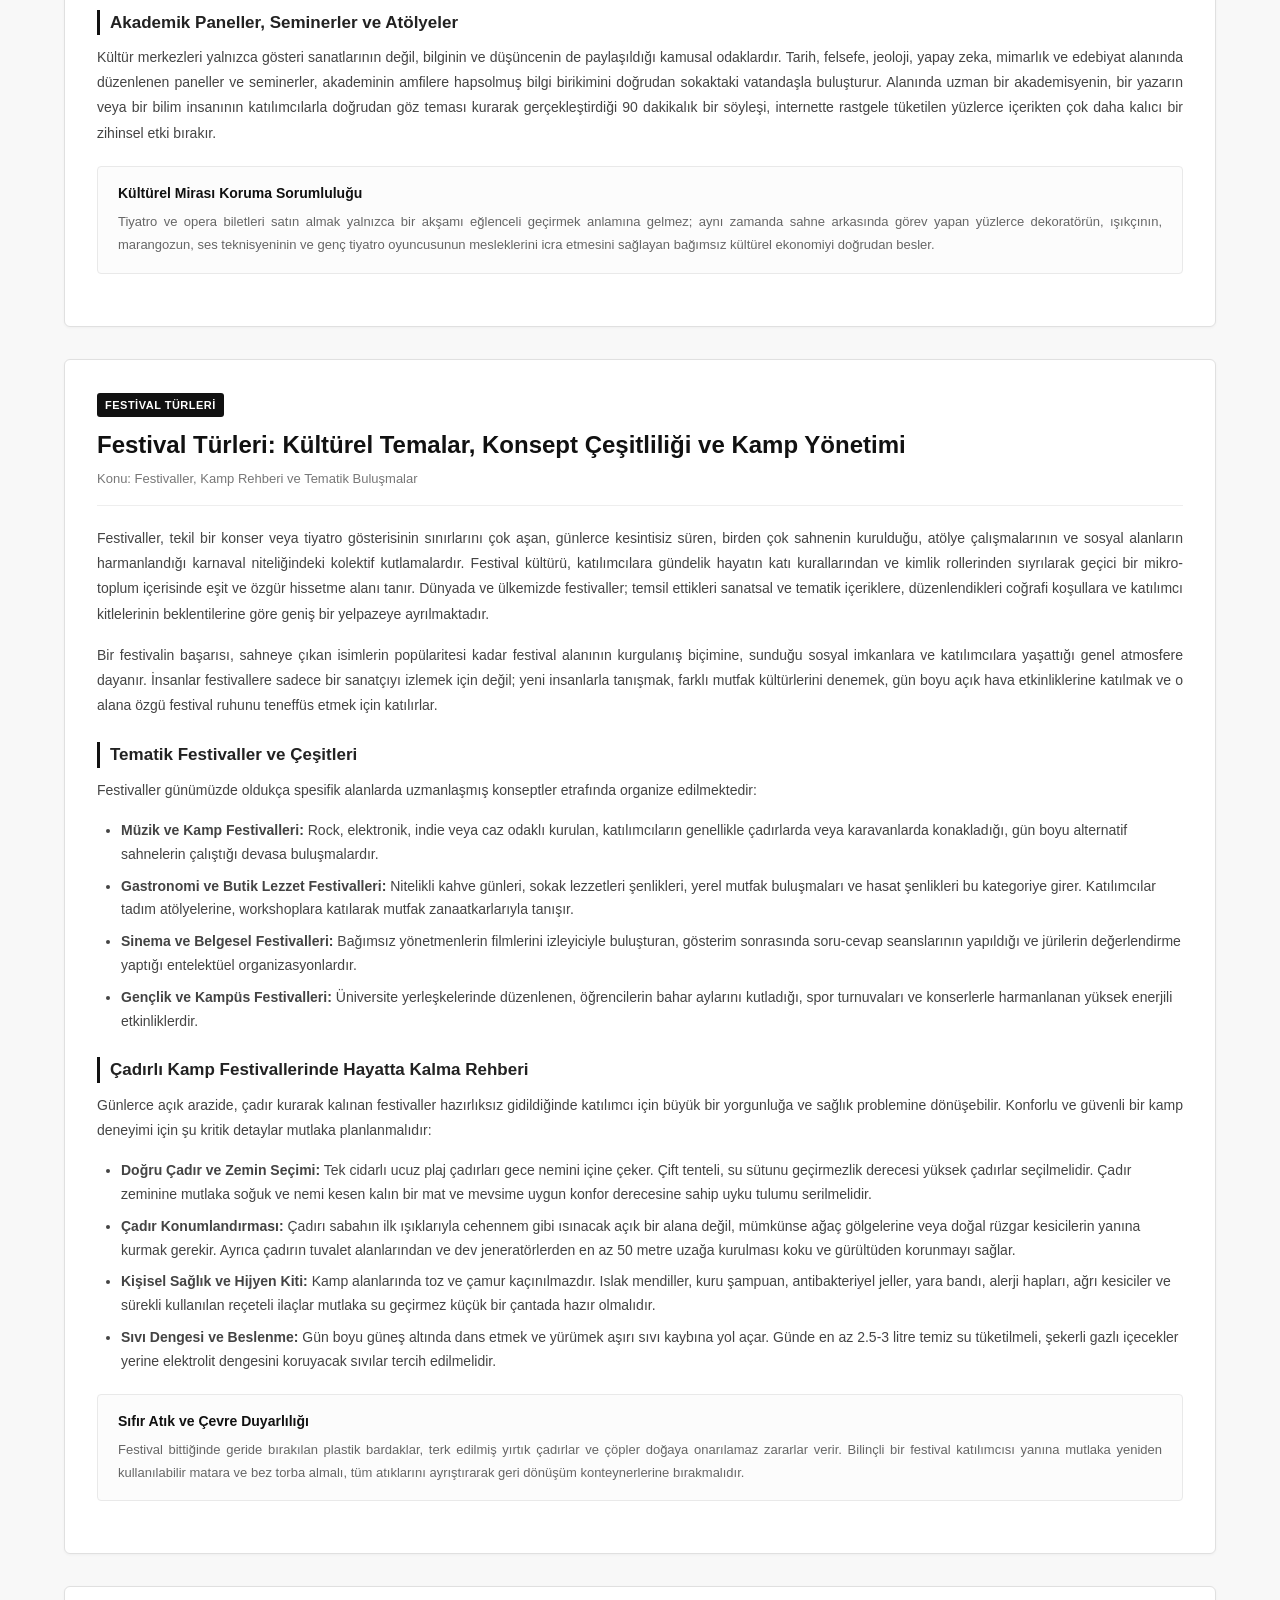
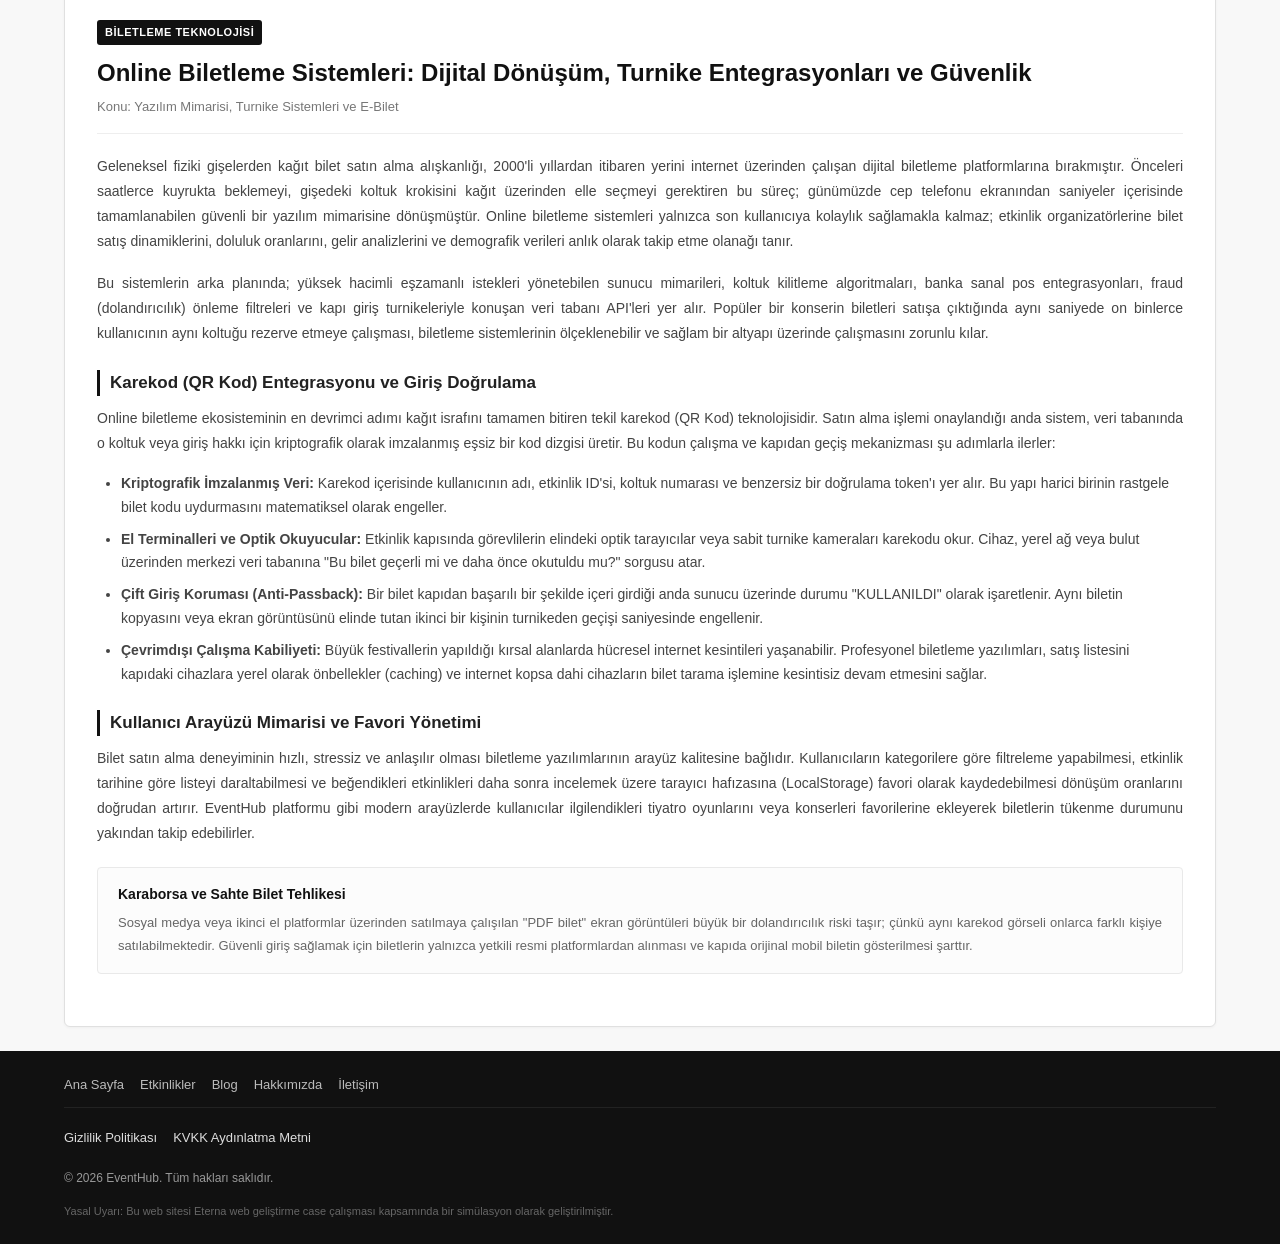
==== commit 24a83f51: "hakkimizda ve iletisim sayfalari tamamlandi" ====
--- a/blog.html
+++ b/blog.html
@@ -203,8 +203,9 @@
         <a href="gizlilik-politikasi.html">Gizlilik Politikası</a>
         <a href="kvkk.html">KVKK Aydınlatma Metni</a>
       </div>
+     
       <p class="copy">&copy; 2026 EventHub. Tüm hakları saklıdır.</p>
-      <p class="disclaimer">Yasal Uyarı: Bu web sitesi simülasyon amaçlıdır, ticari bilet satışı yapılmamaktadır.</p>
+      <p class="disclaimer">Yasal Uyarı: Bu web sitesi Eterna web geliştirme case çalışması kapsamında bir simülasyon olarak geliştirilmiştir.</p>
     </div>
   </footer>
 
--- a/assets/css/style.css
+++ b/assets/css/style.css
@@ -594,4 +594,33 @@
   margin-bottom: 0;
   font-size: 13px;
   color: #666666;
-}+}
+
+.hakkimizda-kutu {
+  display: flex;
+  flex-direction: column;
+  gap: 20px;
+  margin-top: 20px;
+}
+
+.bilgi-karti {
+  background: #ffffff;
+  border: 1px solid #e0e0e0;
+  border-radius: 6px;
+  padding: 24px;
+}
+
+.bilgi-karti h2 {
+  font-size: 19px;
+  color: #111111;
+  margin-bottom: 12px;
+  border-left: 3px solid #111111;
+  padding-left: 8px;
+}
+
+.bilgi-karti p {
+  font-size: 14px;
+  color: #444444;
+  line-height: 1.7;
+  margin-bottom: 10px;
+}
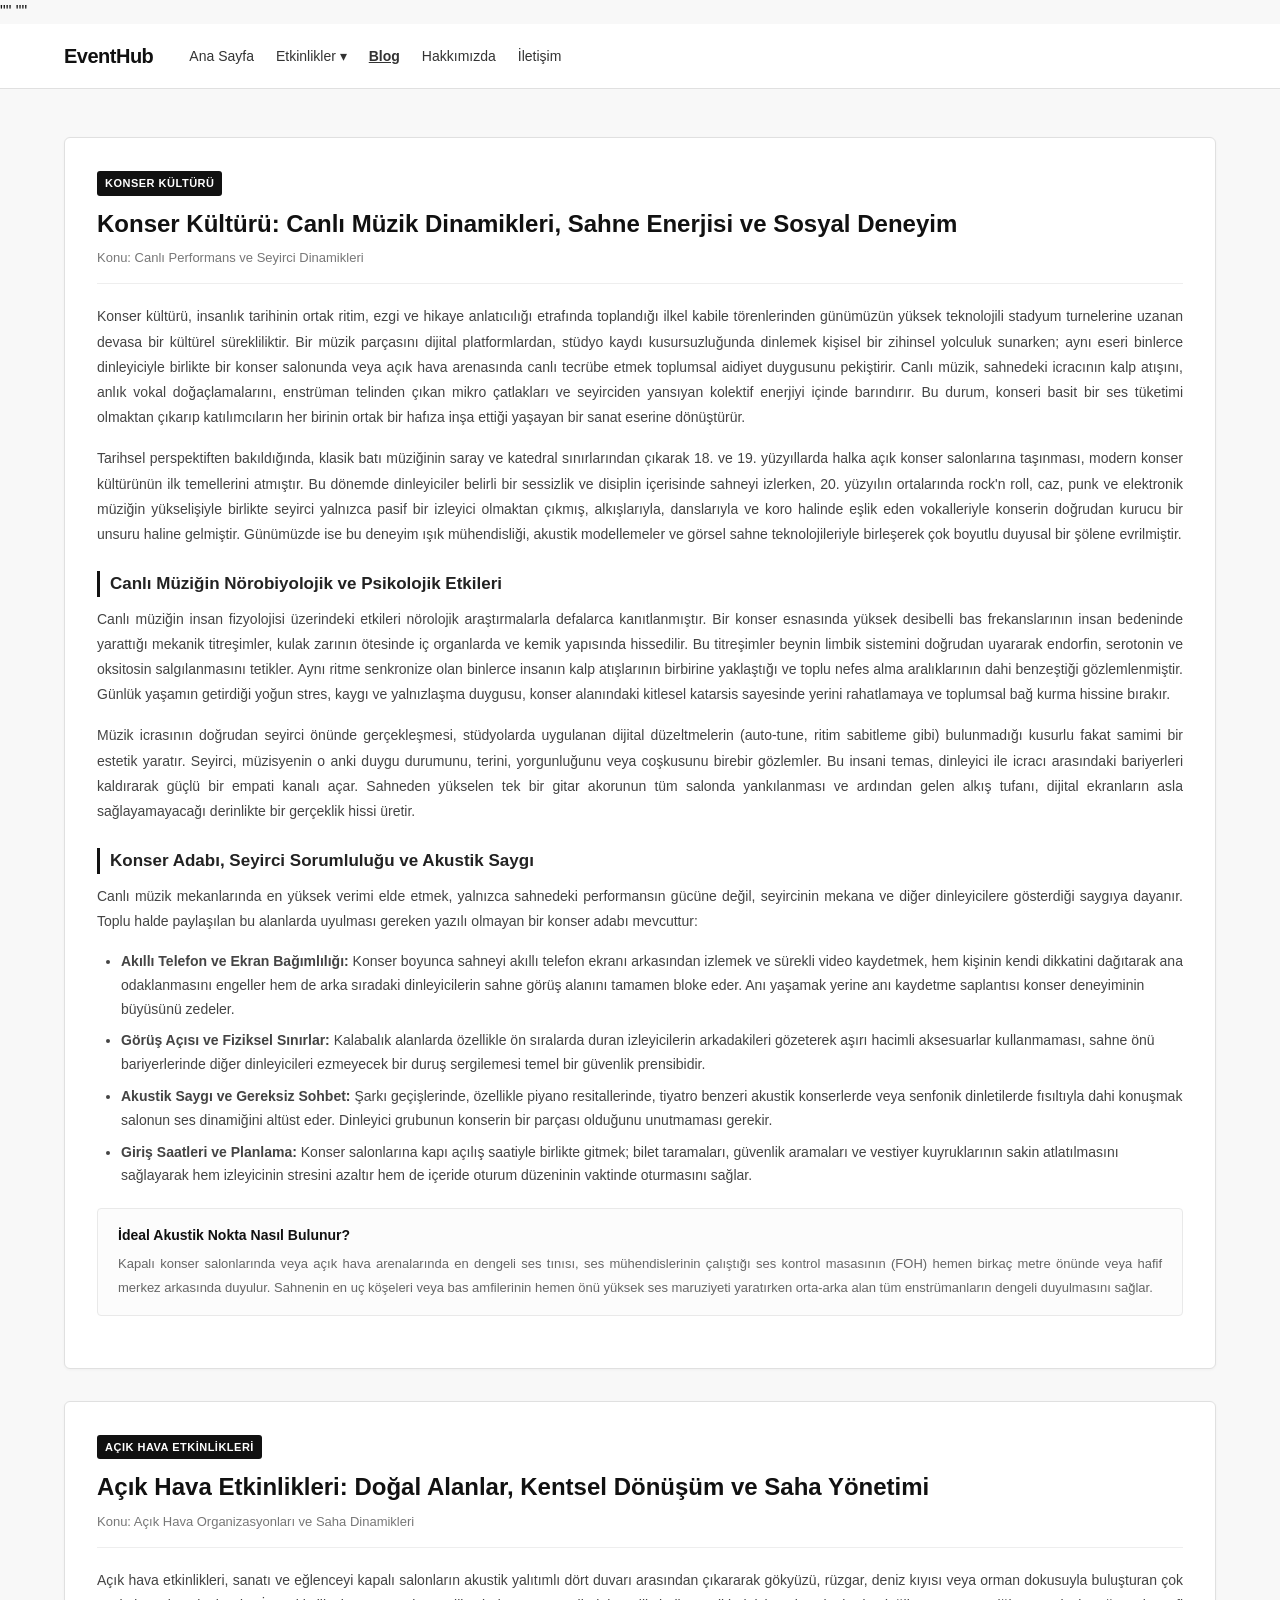
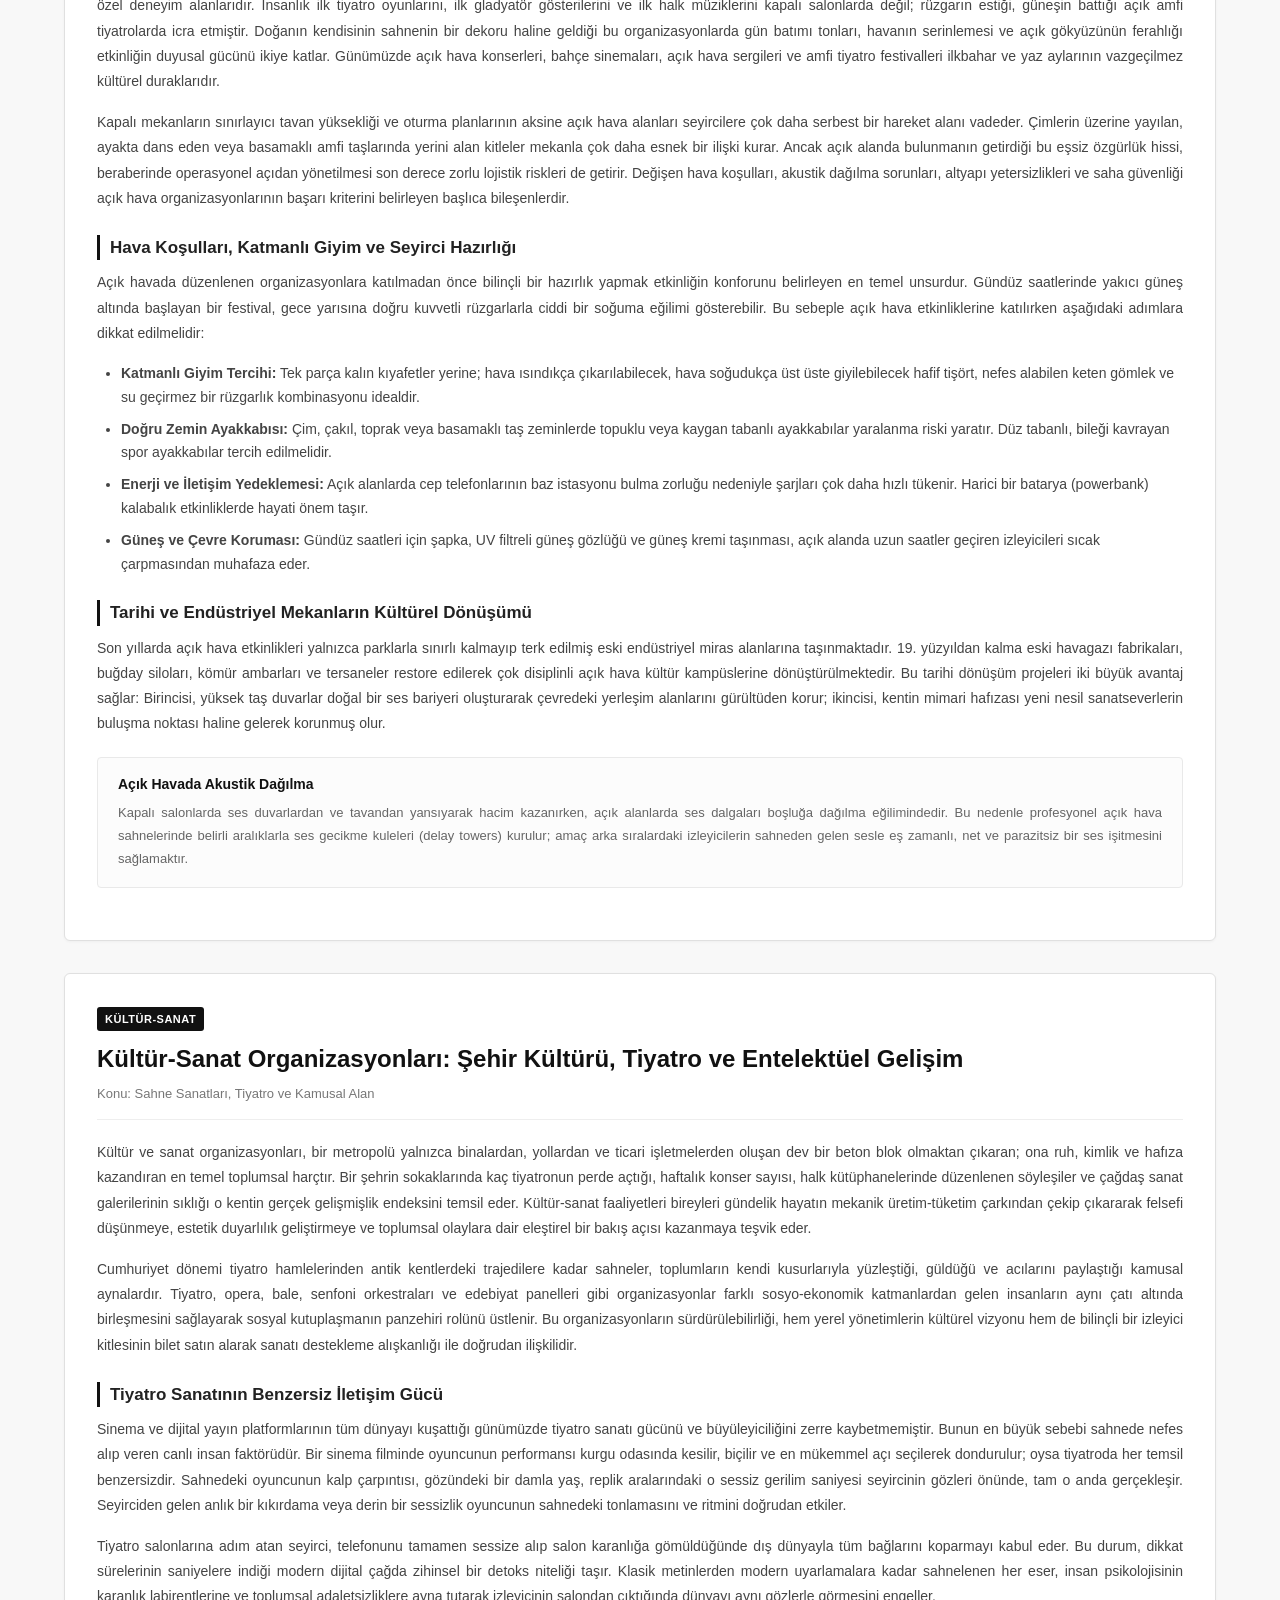
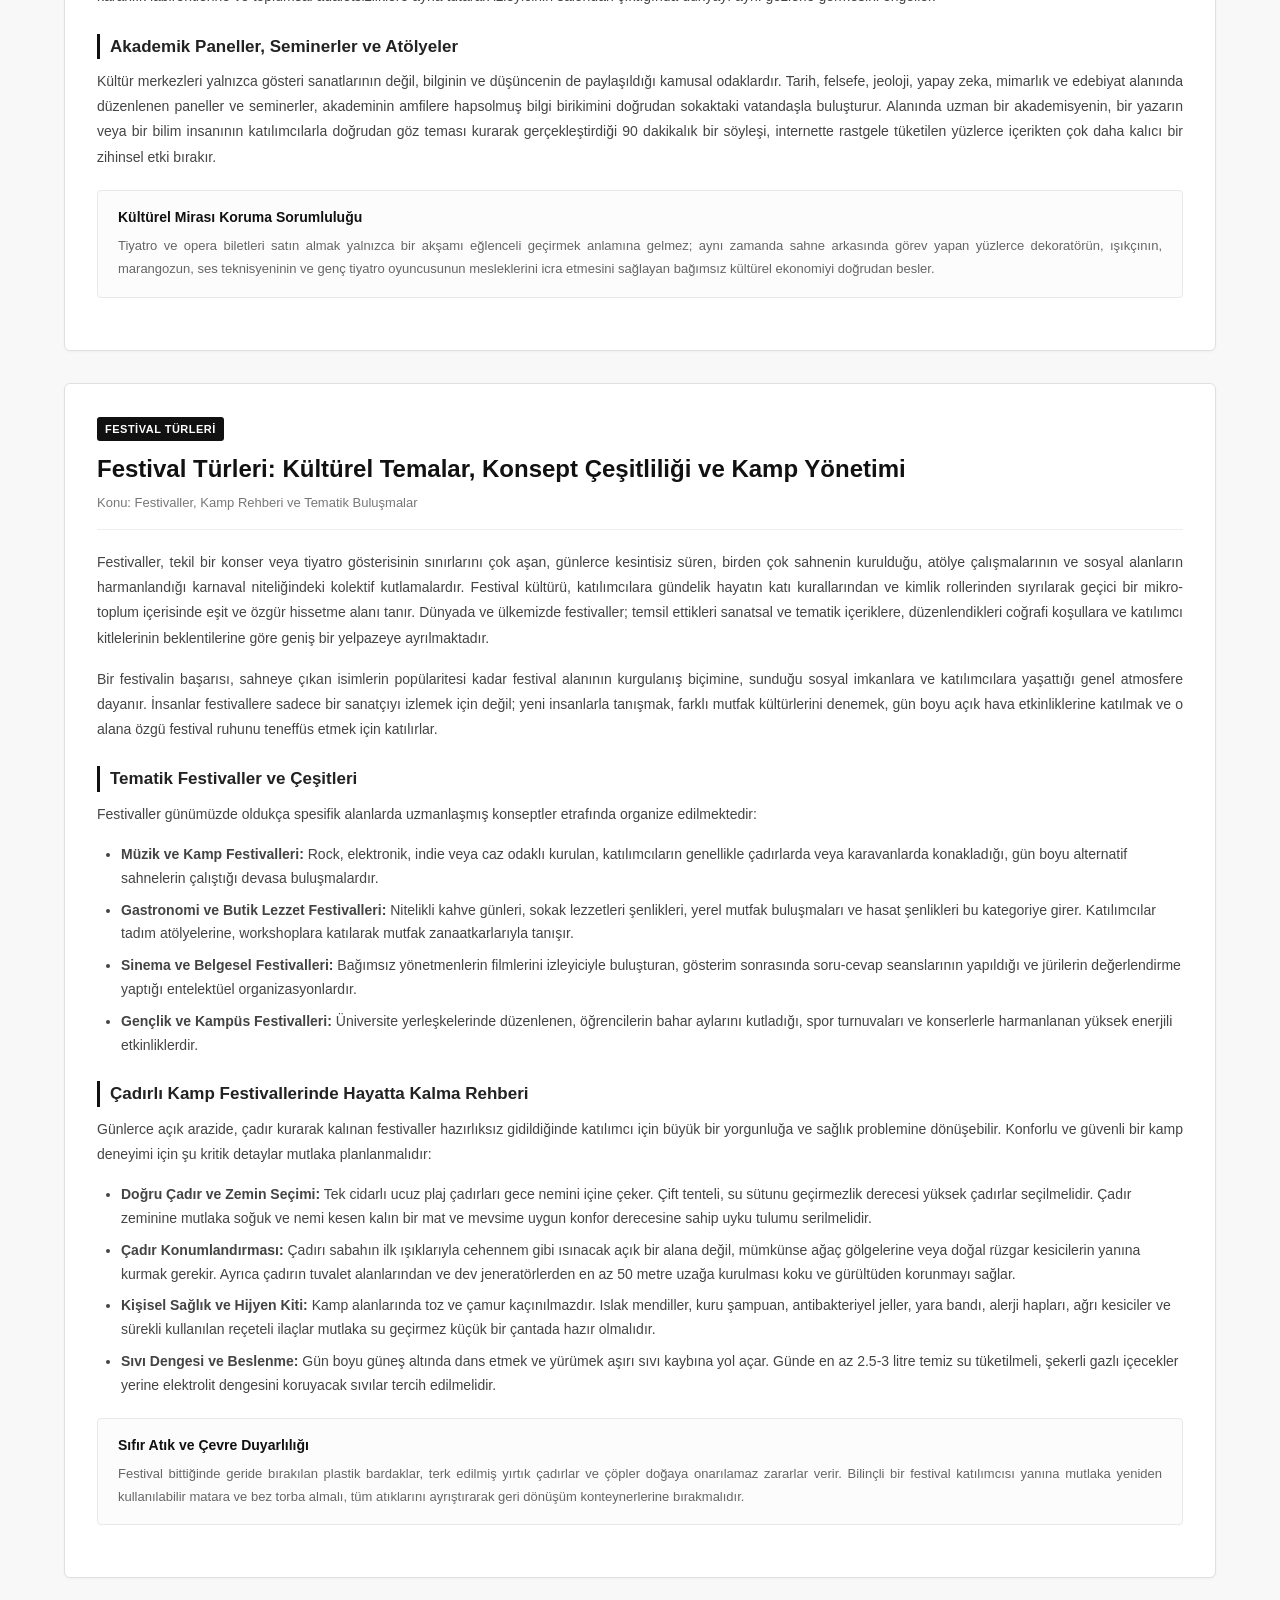
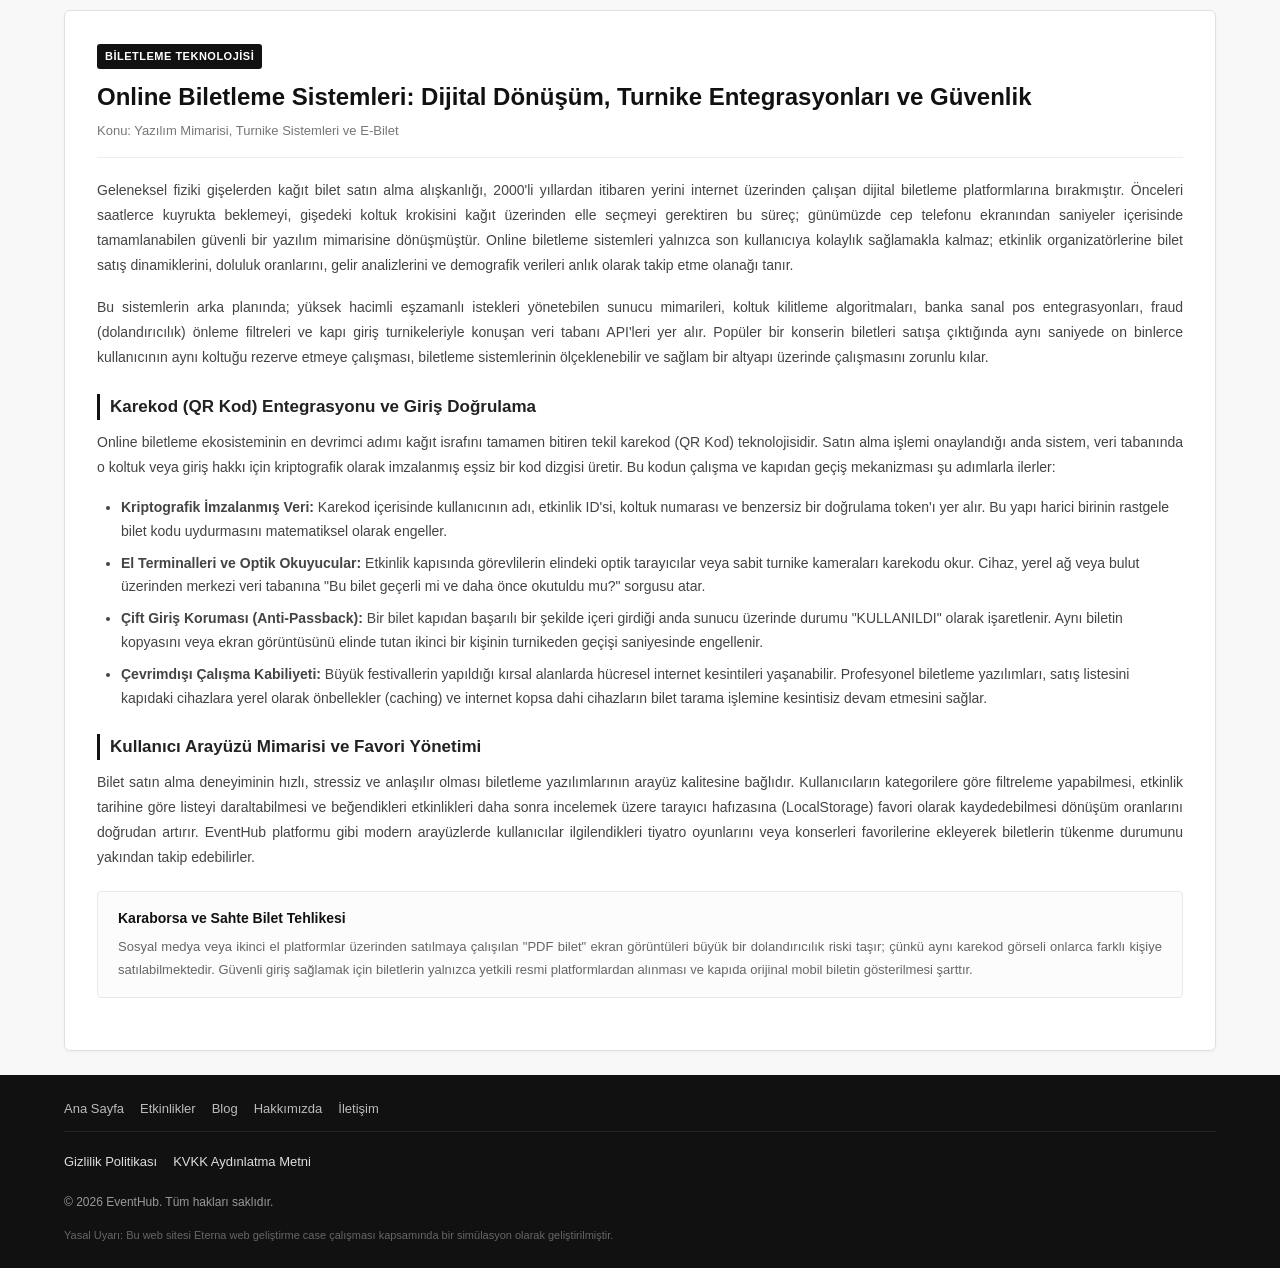
==== commit d554e514: "seo için meta etiketleri duzenlendi ve performans iyileştirmeleri front duzeyınde yapıldı" ====
--- a/blog.html
+++ b/blog.html
@@ -3,7 +3,23 @@
 <head>
   <meta charset="UTF-8">
   <meta name="viewport" content="width=device-width, initial-scale=1.0">
-  <title>Blog ve Etkinlik Rehberi | EventHub</title>
+  <title>Etkinlik Blogu | EventHub</title>
+<meta name="description" content="Etkinlikler dünyasından en güncel yazılar.">
+<link rel="canonical" href="https://www.eventhub.com/blog.html"> <!-- SAYIN YETKILI BURAYA DOMAIN ADRESIMIZ OLMADIGI ICIN ORNEK BIR URL EKLEDIM BILGINIZE SUNARIM EGER DOMAIN OLSA ONA GORE GUNCELEME YAPARDIK. -->
+
+  <meta property="og:site_name" content="EventHub">
+  <meta property="og:url" content="https://www.eventhub.com/blog.html">
+  <meta property="og:title" content="Etkinlik Blogu | EventHub">
+  <meta property="og:description" content="Etkinlikler dünyasından en güncel yazılar.">
+  <meta property="og:locale" content="tr_TR">
+  <meta property="og:type" content="website">
+  <meta property="og:image" content=""> "<!--SAYIN YETKILI BURAYA GÖRSEL ADRESI EKLENECEK-->"
+
+  <meta name="twitter:card" content="summary_large_image">
+  <meta name="twitter:title" content="Etkinlik Blogu | EventHub">
+  <meta name="twitter:description" content="Etkinlikler dünyasından en güncel yazılar.">
+  <meta name="twitter:image" content=""> "<!--SAYIN YETKILI BURAYA GÖRSEL ADRESI EKLENECEK-->"
+
   <link rel="stylesheet" href="assets/css/style.css">
 </head>
 <body>
--- a/assets/css/style.css
+++ b/assets/css/style.css
@@ -26,7 +26,6 @@
   list-style: none;
 }
 
-/* Navigasyon / Header */
 .header {
   background: #ffffff;
   border-bottom: 1px solid #e0e0e0;
@@ -214,12 +213,17 @@
   transform: translateY(-3px);
   box-shadow: 0 4px 12px rgba(0, 0, 0, 0.08);
 }
+#events-grid {
+  min-height: 420px;
+  align-items: start;
+}
 
 .card-img-wrap {
+  width: 100%;
+  aspect-ratio: 16 / 9;
+  background-color: #1f2937;
+  overflow: hidden;
   position: relative;
-  width: 100%;
-  height: 180px;
-  background: #eee;
 }
 
 .card-img-wrap img {
@@ -385,6 +389,10 @@
   color: #666;
 }
 
+#detay-alani {
+  min-height: 520px;
+}
+
 .detay-kutu {
   background: #ffffff;
   border: 1px solid #e0e0e0;
@@ -398,16 +406,18 @@
 }
 
 .detay-sol {
-  flex: 0 0 360px !important;
-  width: 360px !important;
-  max-width: 360px !important;
+  flex: 0 0 340px !important;
+  width: 340px !important;
+  max-width: 340px !important;
+  min-height: 400px; 
 }
 
 .detay-sol img {
   width: 100% !important;
-  height: auto;
-  border-radius: 4px;
-  display: block;
+  height: auto !important;
+  max-height: 440px;
+  object-fit: contain; 
+  border-radius: 6px;
 }
 
 .detay-sag {
@@ -429,6 +439,7 @@
 .detay-baslik {
   font-size: 24px;
   margin-bottom: 14px;
+  color: #111827;
 }
 
 .detay-bilgiler {
@@ -441,18 +452,19 @@
 
 .detay-bilgiler div, .detay-bilgiler p {
   font-size: 14px;
-  color: #333;
+  color: #1f2937;
   margin-bottom: 6px;
 }
 
 .detay-aciklama h3 {
   font-size: 16px;
   margin-bottom: 8px;
+  color: #111827;
 }
 
 .detay-aciklama p {
   font-size: 14px;
-  color: #555;
+  color: #374151; 
   line-height: 1.6;
 }
 
@@ -499,9 +511,6 @@
     flex: none !important;
   }
 }
-/* ===================================================
-   BLOG SAYFASI STİLLERİ
-   =================================================== */
 .yazi-kutu {
   display: flex;
   flex-direction: column;
@@ -624,3 +633,9 @@
   line-height: 1.7;
   margin-bottom: 10px;
 }
+
+
+#etkinlik-cards {
+  min-height: 520px;
+  align-content: start;
+}
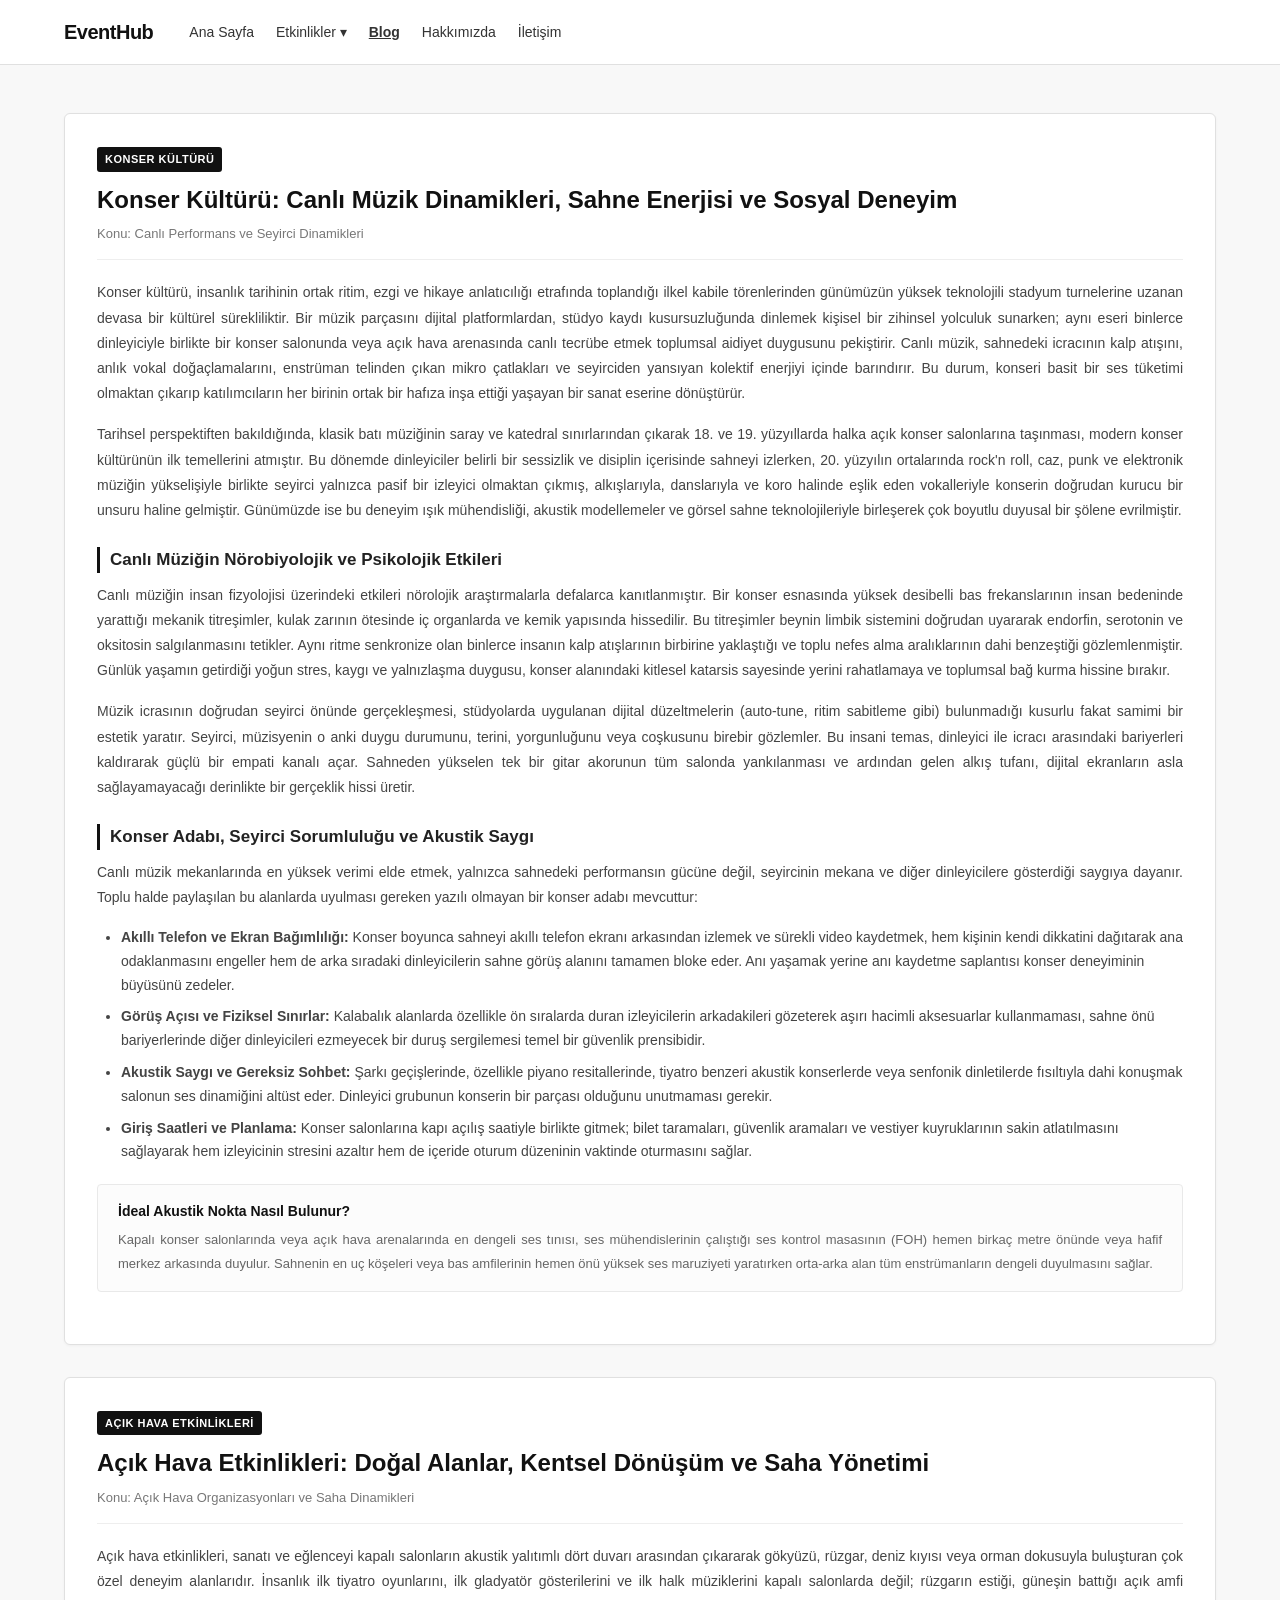
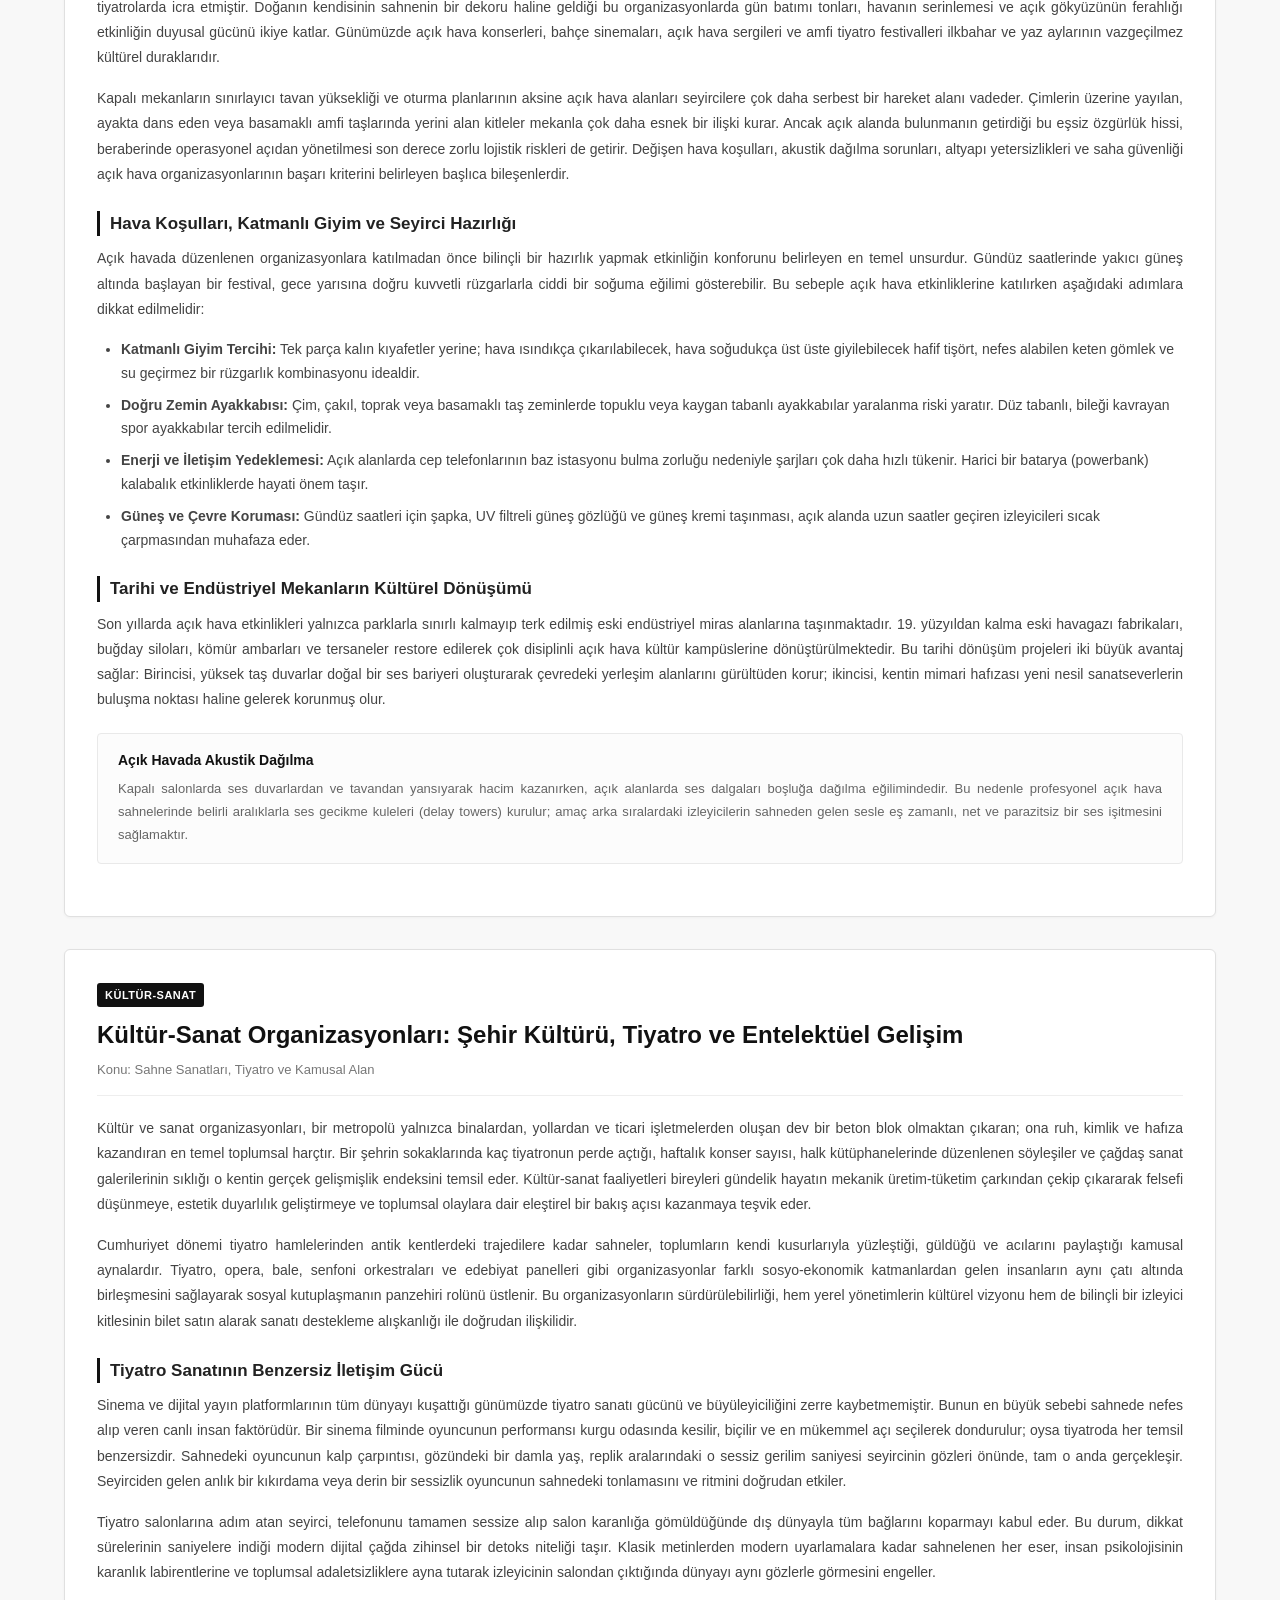
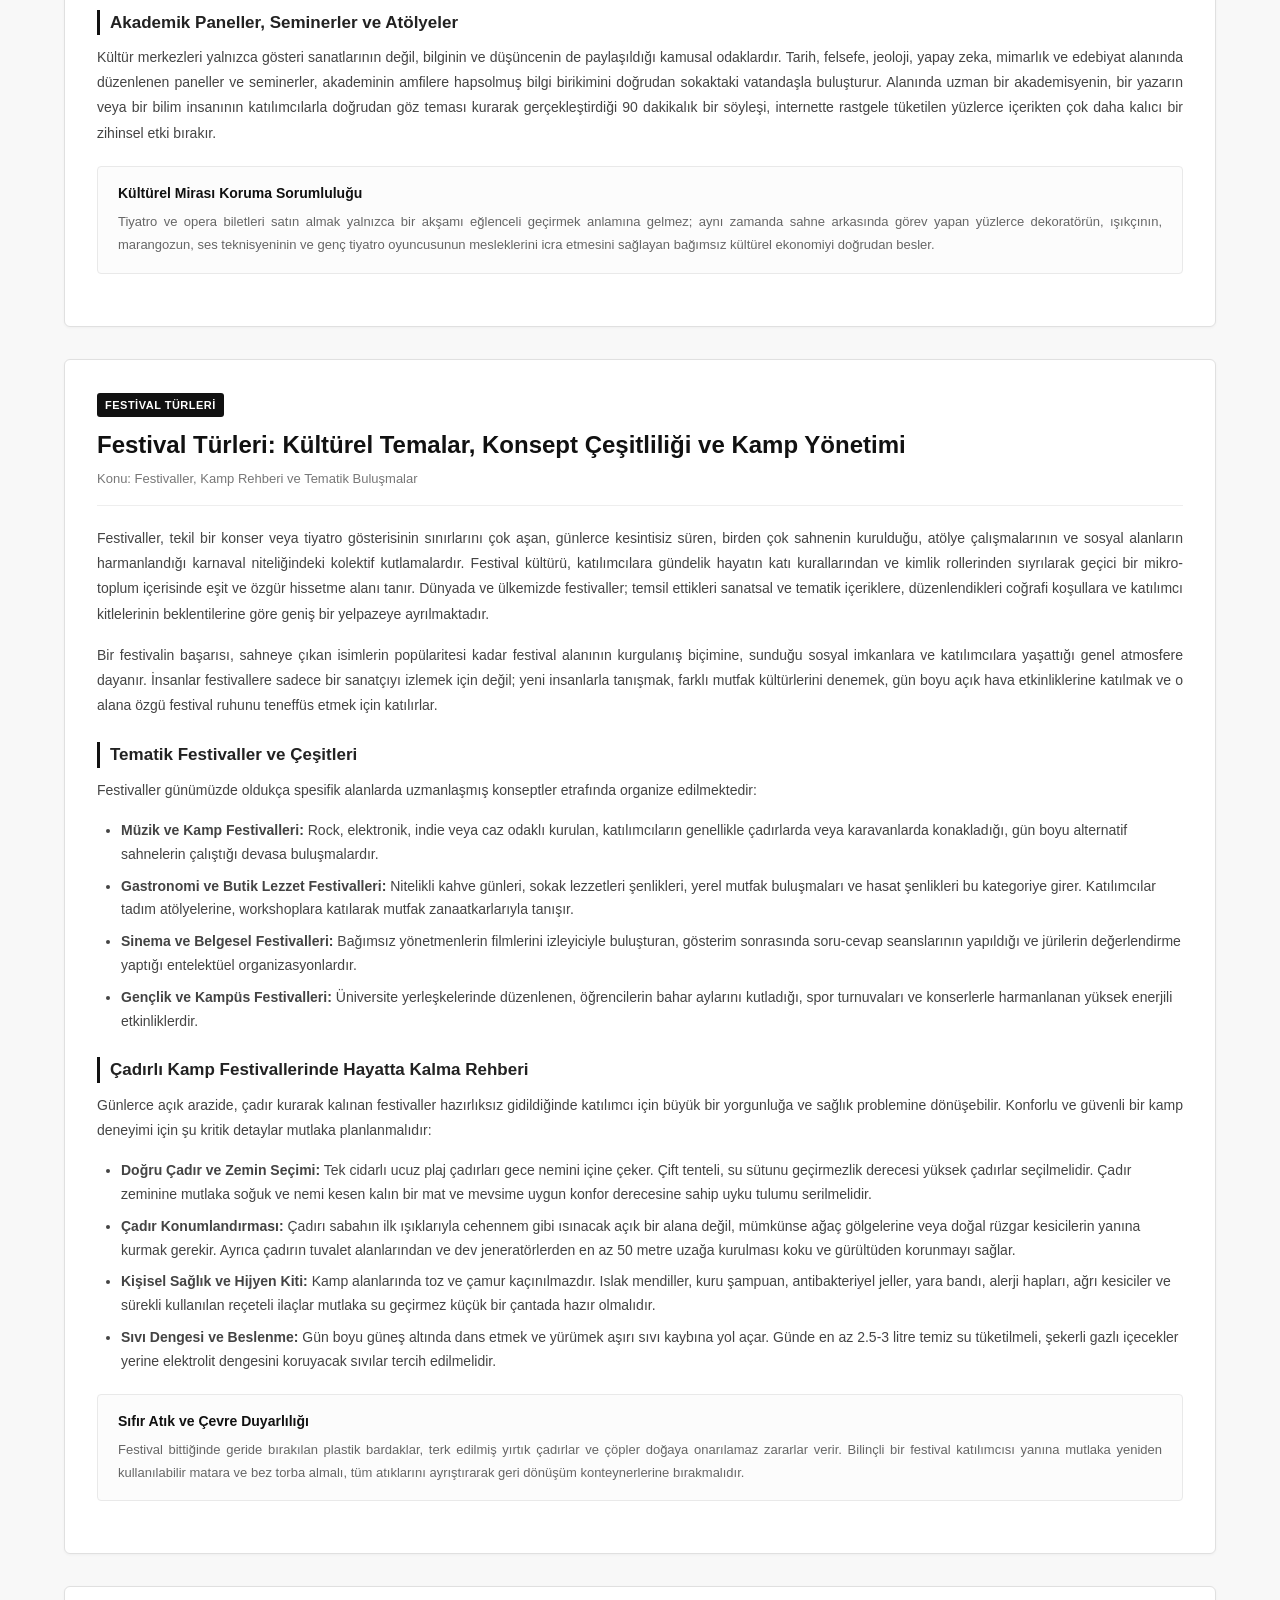
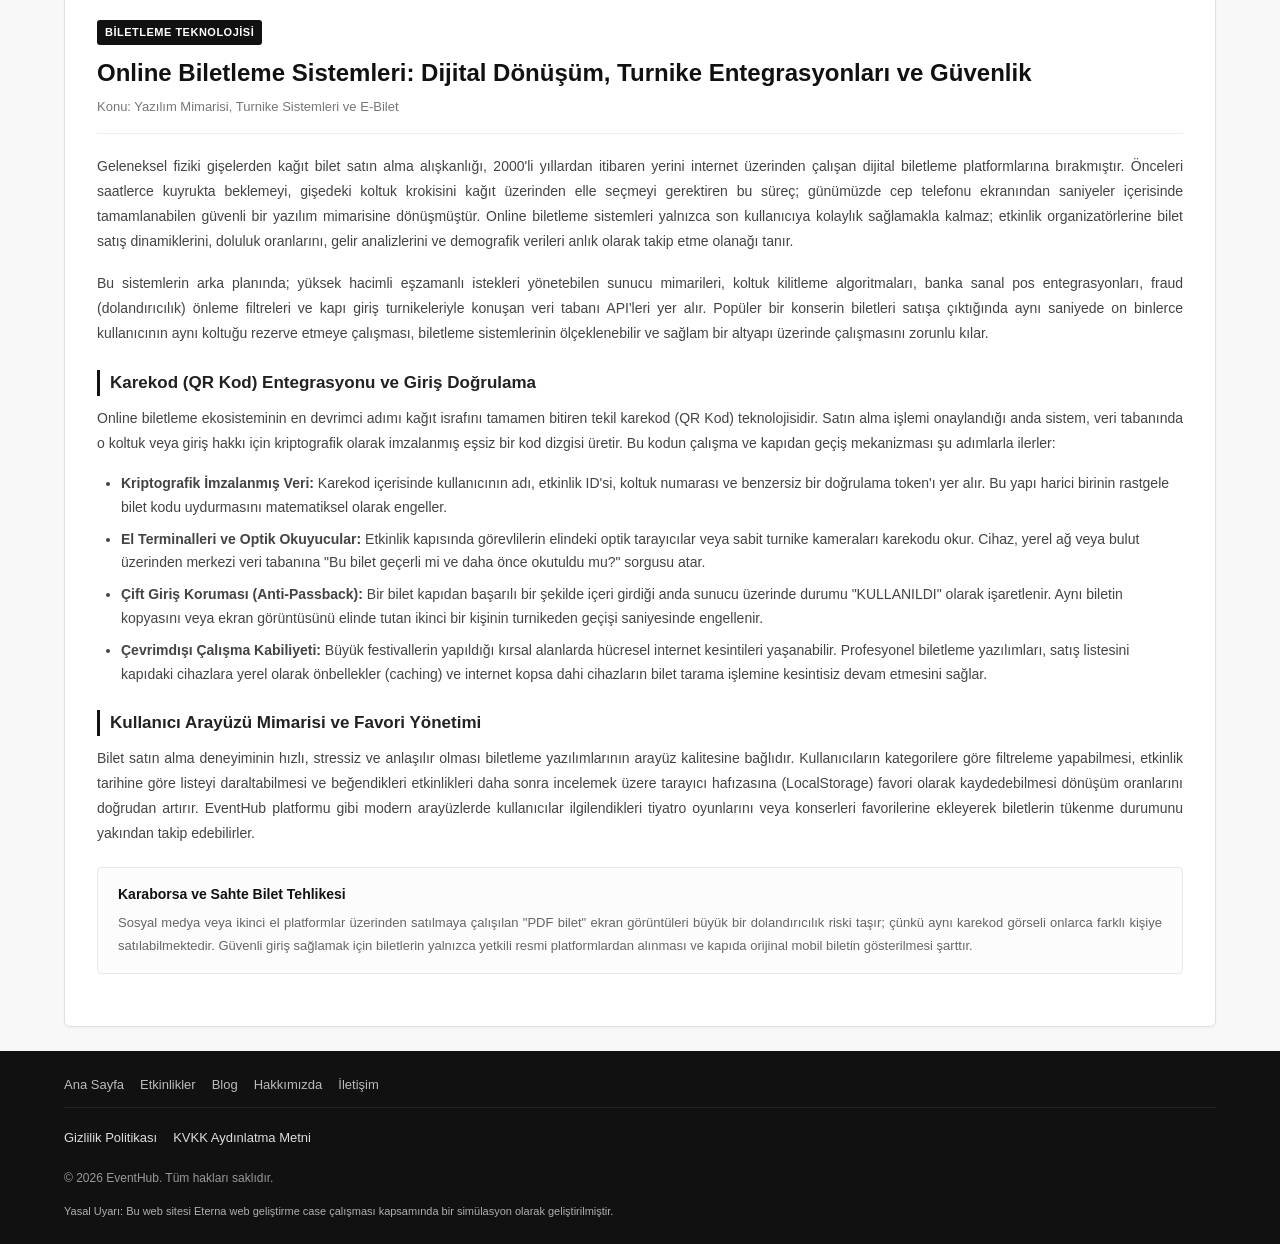
==== commit fd51925f: "shema yapıları eklendi ve performans artımı için async yapıları lazy yapıları eklendi tüm sayfalar p" ====
--- a/blog.html
+++ b/blog.html
@@ -5,7 +5,7 @@
   <meta name="viewport" content="width=device-width, initial-scale=1.0">
   <title>Etkinlik Blogu | EventHub</title>
 <meta name="description" content="Etkinlikler dünyasından en güncel yazılar.">
-<link rel="canonical" href="https://www.eventhub.com/blog.html"> <!-- SAYIN YETKILI BURAYA DOMAIN ADRESIMIZ OLMADIGI ICIN ORNEK BIR URL EKLEDIM BILGINIZE SUNARIM EGER DOMAIN OLSA ONA GORE GUNCELEME YAPARDIK. -->
+<link rel="canonical" href="https://www.eventhub.com/blog.html">
 
   <meta property="og:site_name" content="EventHub">
   <meta property="og:url" content="https://www.eventhub.com/blog.html">
@@ -13,12 +13,53 @@
   <meta property="og:description" content="Etkinlikler dünyasından en güncel yazılar.">
   <meta property="og:locale" content="tr_TR">
   <meta property="og:type" content="website">
-  <meta property="og:image" content=""> "<!--SAYIN YETKILI BURAYA GÖRSEL ADRESI EKLENECEK-->"
+  <meta property="og:image" content="assets/img/hakan-altun-63351.webp"> 
 
   <meta name="twitter:card" content="summary_large_image">
   <meta name="twitter:title" content="Etkinlik Blogu | EventHub">
   <meta name="twitter:description" content="Etkinlikler dünyasından en güncel yazılar.">
-  <meta name="twitter:image" content=""> "<!--SAYIN YETKILI BURAYA GÖRSEL ADRESI EKLENECEK-->"
+  <meta name="twitter:image" content="assets/img/hakan-altun-63351.webp"> 
+<script type="application/ld+json">
+  {
+    "@context": "https://schema.org",
+    "@graph": [
+      {
+        "@type": "BreadcrumbList",
+        "itemListElement": [
+          {
+            "@type": "ListItem",
+            "position": 1,
+            "name": "Ana Sayfa",
+            "item": "https://www.eventhub.com/index.html"
+          },
+          {
+            "@type": "ListItem",
+            "position": 2,
+            "name": "Blog",
+            "item": "https://www.eventhub.com/blog.html"
+          }
+        ]
+      },
+      {
+        "@type": "Article",
+        "headline": "Etkinlikler de Dikkat Edilmesi Gerekenler",
+        "description": "Etkinlikler hakkında AI ile  en güncel yazılar.",
+        "image": "https://www.eventhub.com/assets/img/hakan-altun-63351.webp",
+        "datePublished": "2026-09-20",
+        "dateModified": "2026-09-25",
+        "author": {
+          "@type": "Person",
+          "name": "EventHub Editörü"
+        },
+        "publisher": {
+          "@type": "Organization",
+          "name": "EventHub",
+          "url": "https://www.eventhub.com"
+        }
+      }
+    ]
+  }
+  </script>
 
   <link rel="stylesheet" href="assets/css/style.css">
 </head>
--- a/assets/css/style.css
+++ b/assets/css/style.css
@@ -214,14 +214,14 @@
   box-shadow: 0 4px 12px rgba(0, 0, 0, 0.08);
 }
 #events-grid {
-  min-height: 420px;
+  min-height: 80vh;
   align-items: start;
 }
 
 .card-img-wrap {
   width: 100%;
   aspect-ratio: 16 / 9;
-  background-color: #1f2937;
+  background-color: #f3f4f6;
   overflow: hidden;
   position: relative;
 }
@@ -386,7 +386,7 @@
 
 .disclaimer {
   font-size: 11px;
-  color: #666;
+ color: #adafb4;
 }
 
 #detay-alani {
@@ -636,6 +636,43 @@
 
 
 #etkinlik-cards {
-  min-height: 520px;
-  align-content: start;
+  min-height: 70vh;
+  align-items: start;
+}
+
+.sss-karti {
+  background: #fff;
+  padding: 24px;
+  border-radius: 8px;
+  border: 1px solid #e5e7eb;
+  margin-top: 20px;
+  max-width: 500px;
+}
+
+.sss-baslik {
+  margin-top: 0;
+  font-size: 20px;
+  color: #111827;
+  margin-bottom: 12px;
+  border-left: 3px solid #000;
+  padding-left: 10px;
+}
+
+.sss-liste {
+  display: flex;
+  flex-direction: column;
+  gap: 14px;
+}
+
+.sss-madde h3 {
+  font-size: 15px;
+  margin-bottom: 4px;
+  color: #111827;
+}
+
+.sss-madde p {
+  font-size: 14px;
+  color: #4b5563;
+  margin: 0;
+  line-height: 1.5;
 }
